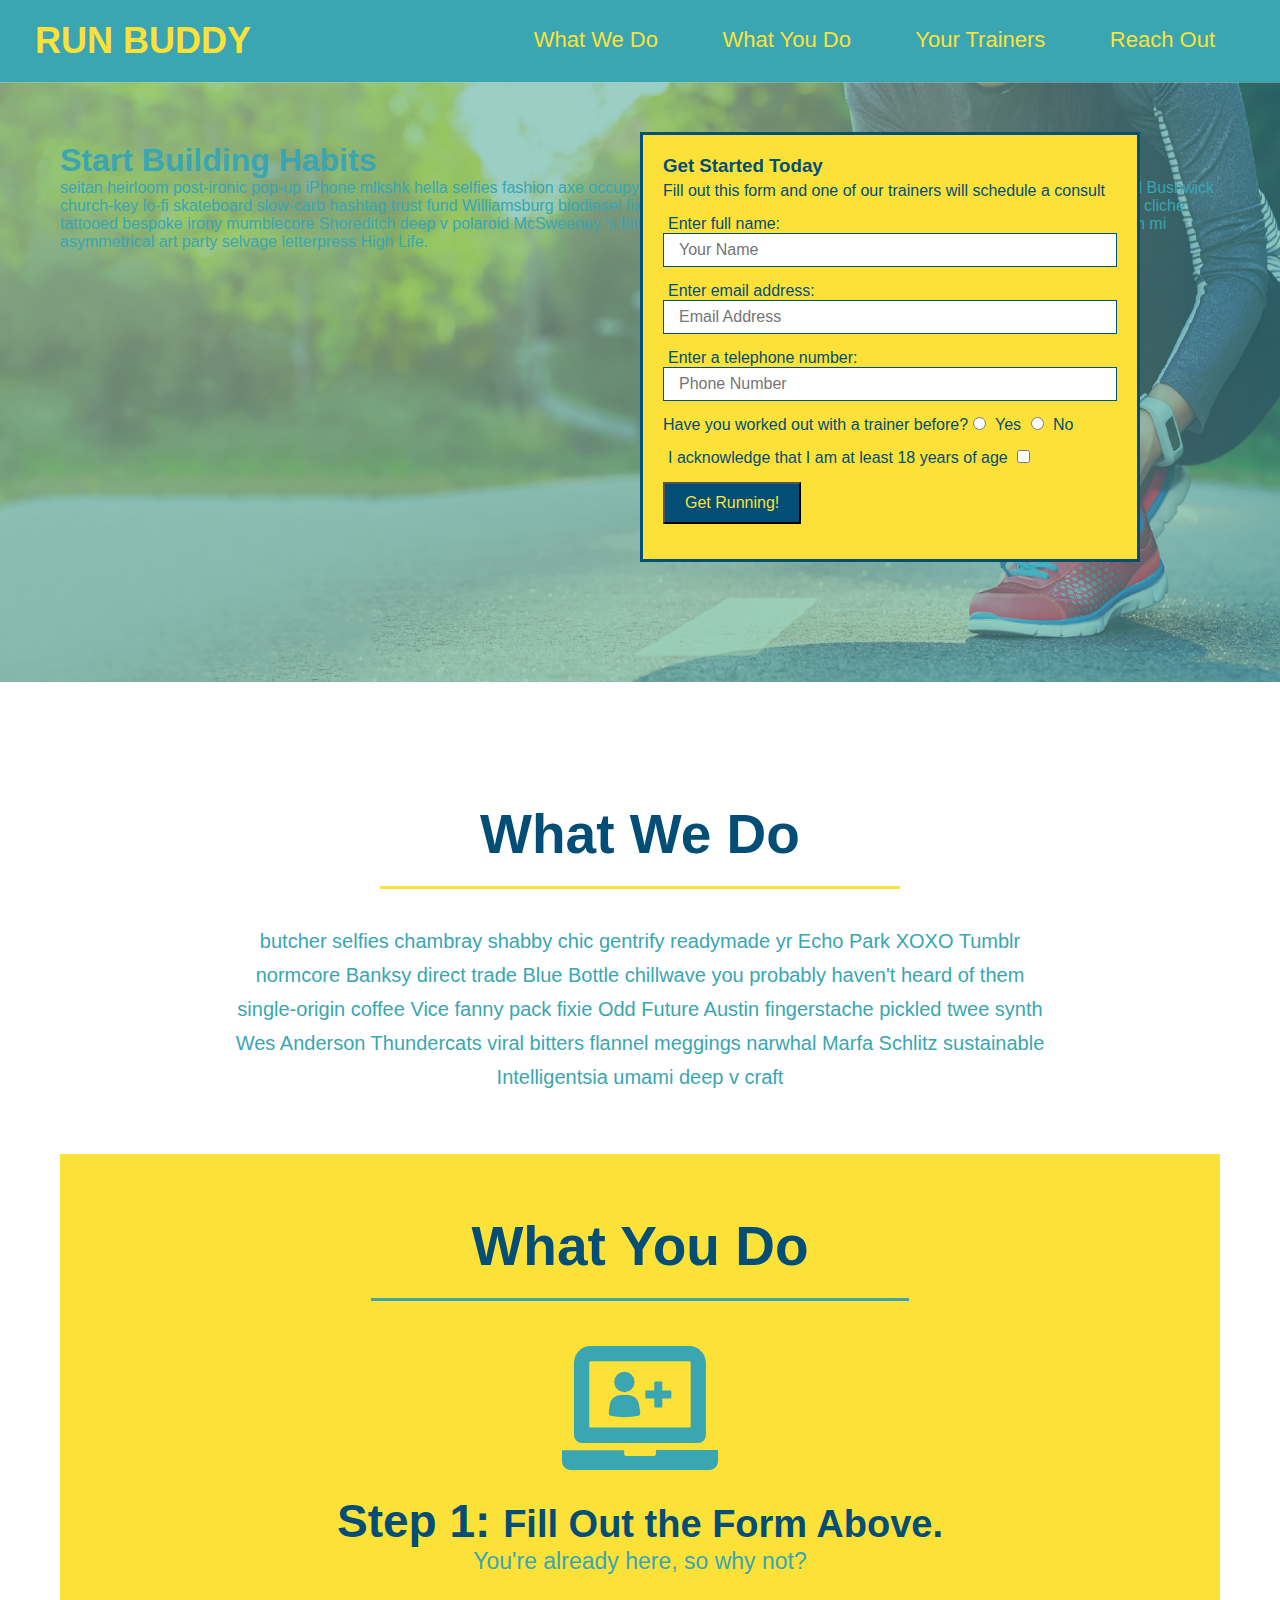
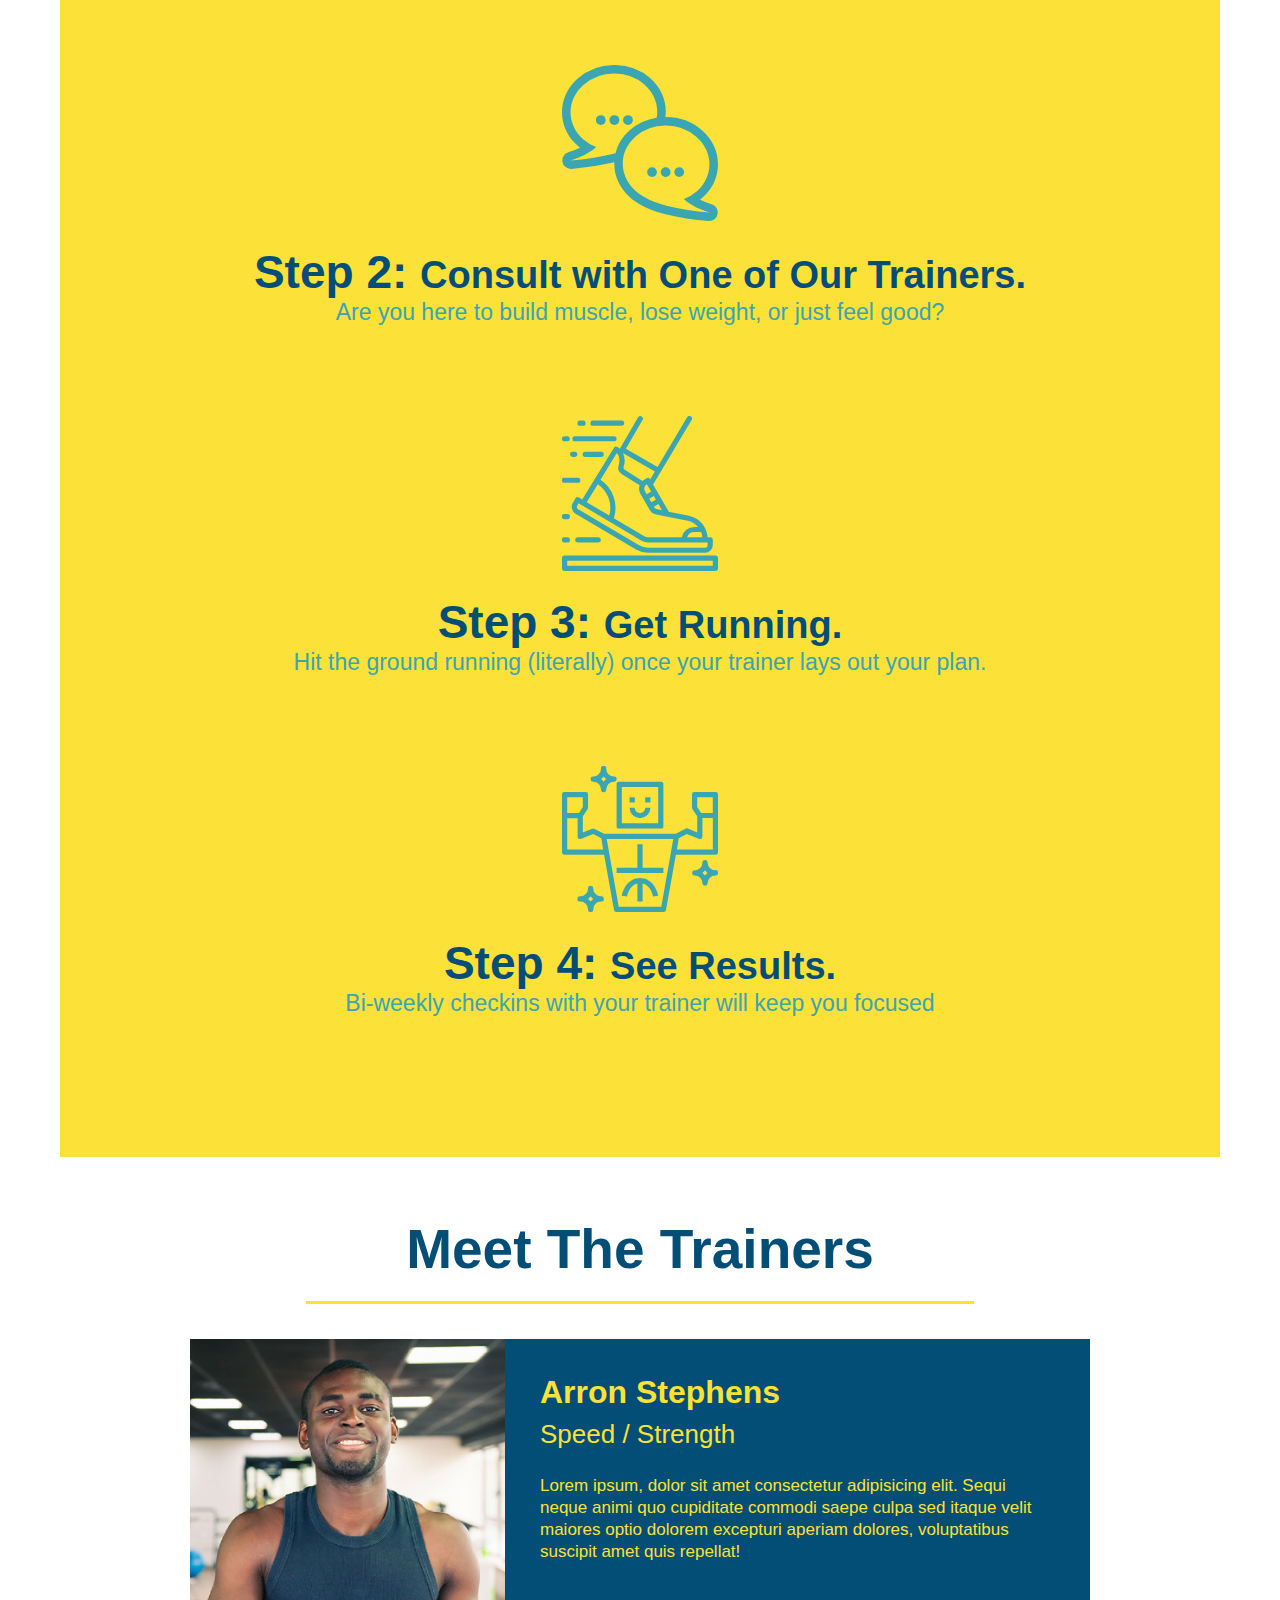
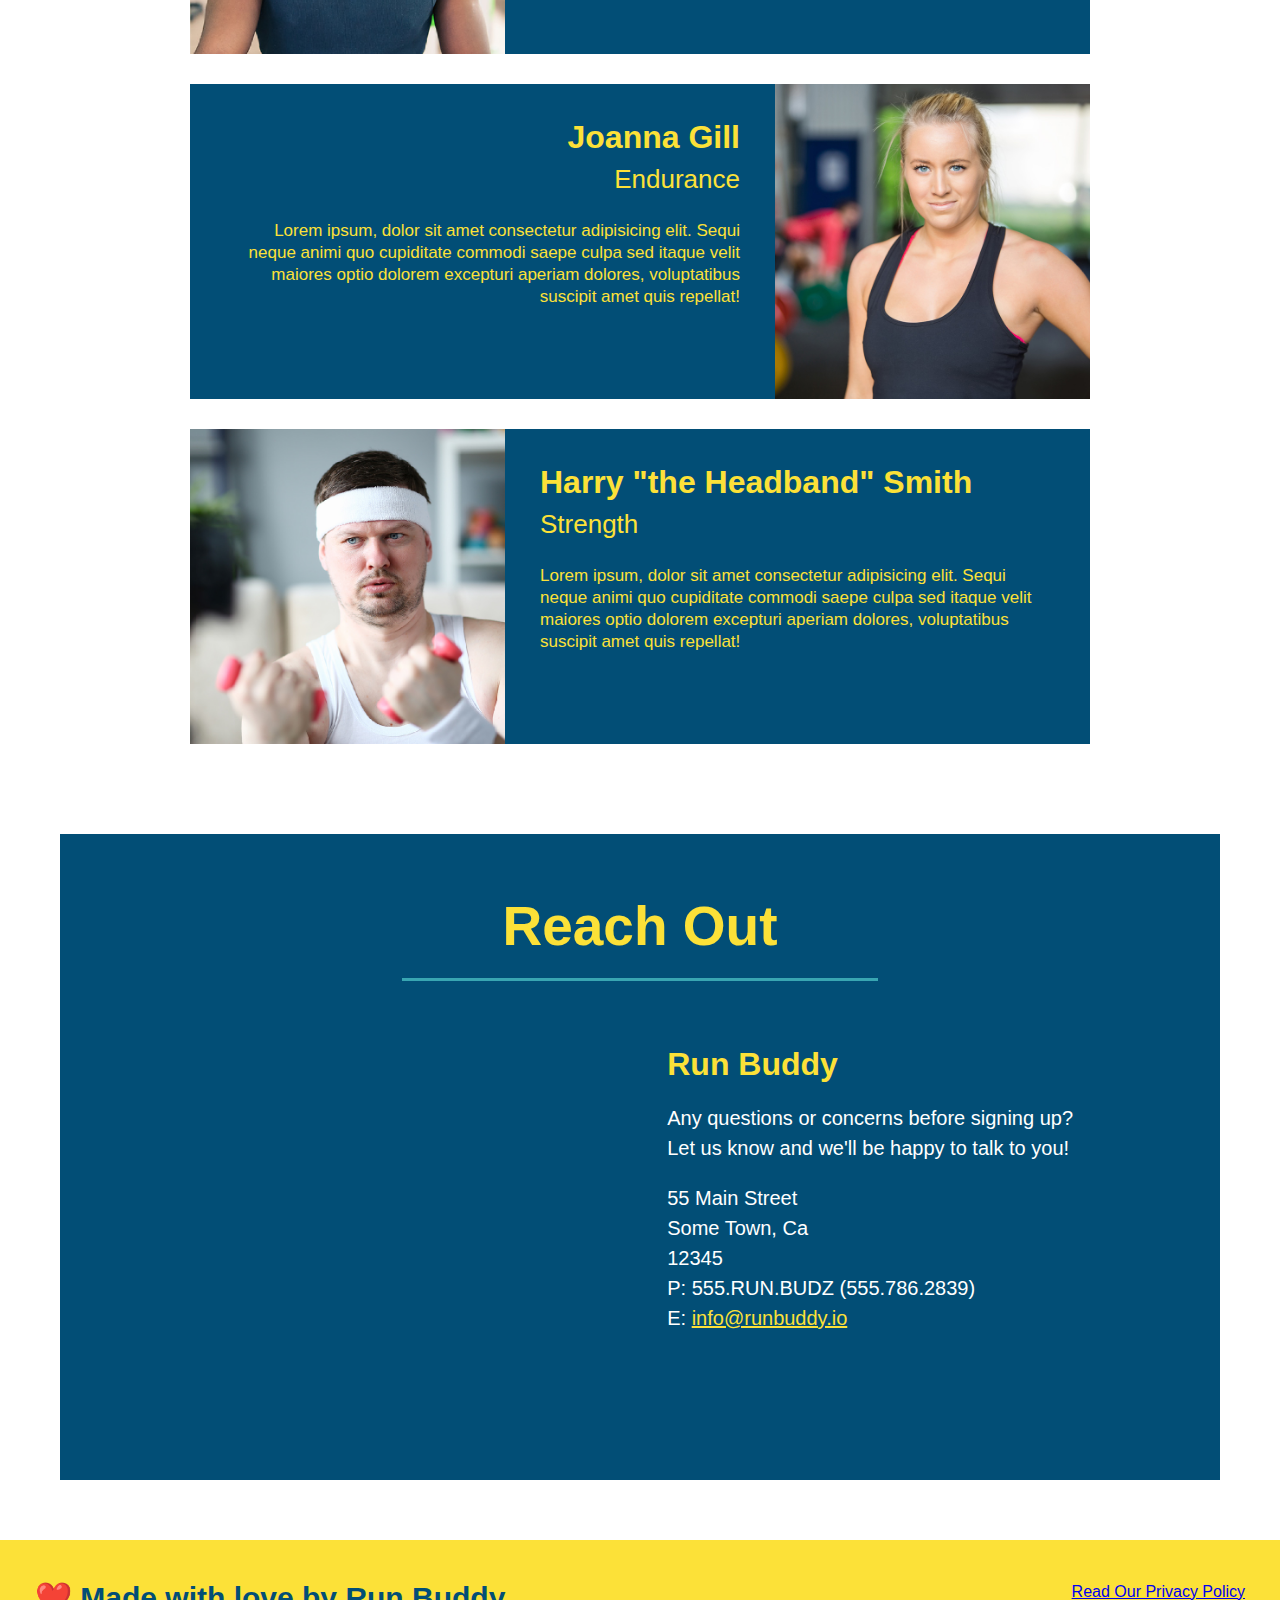
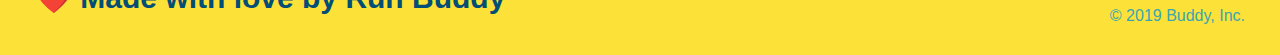
==== index.html @ b97b1747 "add content to hero, replace image" ====
<!DOCTYPE html>
<html>
    <head>
        <meta charset="UTF-8" />    
        <title> Run Buddy</title>
        <link rel="stylesheet" href="./assets/css/style.css" />
        

    </head>

    <body>
        <!-- navigation-->
        <header>   
            <h1>
                <a href="/">RUN BUDDY</a>
            </h1> 
            <nav>
                <!-- Unordered list element-->
                <ul>
                    <!-- List item element-->
                    <li>
                        <!-- Anchor element-->
                        <a href="#what-we-do">What We Do</a> 
                    </li>
                    <li>
                        <a href="#what-you-do">What You Do</a>
                    </li>
                    <li>
                        <a href="#your-trainers">Your Trainers</a>
                    </li>
                    <li>
                        <a href="#reach-out">Reach Out</a>
                    </li>
                </ul>

            </nav> 
        </header>

       <section class="hero">
        <div class="hero-cta">
            <h1>Start Building Habits</h1>
            <p>  seitan heirloom post-ironic pop-up iPhone mlkshk hella selfies fashion axe 
                occupy readymade put a bird on it messenger bag Wes Anderson Schlitz plaid 
                Bushwick church-key lo-fi skateboard slow-carb hashtag trust fund Williamsburg 
                biodiesel fixie farm-to-table 8-bit banjo XOXO Banksy chillwave bicycle rights 
                retro cliche tattooed bespoke irony mumblecore Shoreditch deep v polaroid McSweeney
                's bitters cray gentrify tofu Marfa you probably haven't heard of them yr banh mi 
                asymmetrical art party selvage letterpress High Life.
            </p>
           </div>
           <div class="hero-form">
               <h3>Get Started Today</h3>
               <p>Fill out this form and one of our trainers will schedule a consult</p>
               <form>
                   <label for= "name"> Enter full name:</label> <br>
                   <input class= "form-input" type="text" placeholder="Your Name" name = "name" id="name" />
                   <label for= "email"> Enter email address:</label><br>
                   <input class= "form-input" type="email" placeholder="Email Address" name = "email" id="email" />
                   <label for= "Phone"> Enter a telephone number:</label><br>
                   <input class= "form-input" type="tel" placeholder="Phone Number" name = "Phone" id="Phone" />
                   <p>
                       Have you worked out with a trainer before?
                       <input type="radio" name="trainer-confirm" id="trainer-yes" />
                       <label for="trainer-yes">Yes</label>
                       <input type="radio" name="trainer-confirm" id="trainer-no" />
                       <label for="trainer-no">No</label>
                   </p>
                   <p>
                    <label for="old-enough-yes">I acknowledge that I am at least 18 years of age</label>
                    <input type="checkbox" name="Confrim-age" id="old-enough-yes" />
                </p>
                <p>
                    <button type="submit"> Get Running!</button>

                </p>
               </form>
           </div>
       </section>
        
        <section>
            <!-- what we do Section -->
            <section id="what-we-do" class= "intro">
             <h2 class="section-title primary-border">What We Do</h2> 
             <p>
                butcher selfies chambray shabby chic gentrify readymade yr Echo Park XOXO Tumblr normcore Banksy direct trade Blue Bottle chillwave you probably haven't heard of them single-origin coffee Vice fanny pack fixie Odd Future Austin fingerstache pickled twee synth Wes Anderson Thundercats viral bitters flannel meggings narwhal Marfa Schlitz sustainable Intelligentsia umami deep v craft
              </p>
            </section>

             <!-- what you do Section -->
            <section id="what-you-do" class="steps">
                <h2 class="section-title secondary-border">What You Do</h2>
             <div>
                  <!-- insert this img element -->
                <img src="./assets/images/step-1.svg" alt="" />
                <h3>Step 1: <span>Fill Out the Form Above.</span></h3>
                <p>You're already here, so why not?</p>
              </div>
            
              <div>
                <img src="./assets/images/step-2.svg" alt="" />
                <h3>Step 2: <span>Consult with One of Our Trainers.</span></h3>
                <p>Are you here to build muscle, lose weight, or just feel good?</p>
              </div>
            
              <div>
                <img src="./assets/images/step-3.svg" alt="" />
                <h3>Step 3: <span>Get Running.</span></h3>
                <p>Hit the ground running (literally) once your trainer lays out your plan.</p>
              </div>
            
              <div>
                <img src="./assets/images/step-4.svg" alt="" />
                <h3>Step 4: <span>See Results.</span></h3>
                <p>Bi-weekly checkins with your trainer will keep you focused</p>
              </div>
            </section>
        

             <!-- Meet the trainers Section -->
            <section id="your-trainers" class="trainers">
                <h2 class="section-title primary-border">
                 Meet The Trainers
                </h2> 
                <article class="trainer">
                    <img src="assets/images/trainer-1.jpg" alt="Arron Stephens in his workout clothes, ready to pump iron"/>
                    <div class="trainer-bio text-left">
                        <h3>Arron Stephens</h3>
                        <h4>Speed / Strength</h4>
                        <p>
                        Lorem ipsum, dolor sit amet consectetur adipisicing elit. Sequi neque animi quo cupiditate commodi saepe culpa sed
                        itaque velit maiores optio dolorem excepturi aperiam dolores, voluptatibus suscipit amet quis repellat!
                        </p>
                    </div>
                </article>

                <article class="trainer">
                    
                    <div class="trainer-bio text-right">
                        <h3>Joanna Gill</h3>
                        <h4>Endurance</h4>
                        <p>
                        Lorem ipsum, dolor sit amet consectetur adipisicing elit. Sequi neque animi quo cupiditate commodi saepe culpa sed
                        itaque velit maiores optio dolorem excepturi aperiam dolores, voluptatibus suscipit amet quis repellat!
                        </p>
                    </div>
                        <img src="assets/images/trainer-2.jpg" alt="Joanna Gill cooling off after a workout"/>
                    
                </article>

                <article class="trainer">
                    <img src="assets/images/trainer-3.jpg" alt="Harry Smith wearing a headband and lifting comically small pink weights"/>
                    <div class="trainer-bio text-left">
                        <h3>Harry "the Headband" Smith</h3>
                        <h4>Strength</h4>
                        <p>
                        Lorem ipsum, dolor sit amet consectetur adipisicing elit. Sequi neque animi quo cupiditate commodi saepe culpa sed
                        itaque velit maiores optio dolorem excepturi aperiam dolores, voluptatibus suscipit amet quis repellat!
                        </p>
                    </div>
                </article>
            </section>

             <!-- Reach out -->
            <section id="reach-out" class ="contact">
             <h2 class="section-title secondary-border" > Reach Out </h2>
                <div class="contact-info">
                    <iframe src="https://www.google.com/maps/embed?pb=!1m18!1m12!1m3!1d2417512.654507054!2d8.149834407348099!3d49.77298774199787!2m3!1f0!2f0!3f0!3m2!1i1024!2i768!4f13.1!3m3!1m2!1s0x47a294db491bee8b%3A0xfbe2c245382e9c7a!2sMain!5e0!3m2!1sen!2sus!4v1632008199846!5m2!1sen!2sus" 
                        width="400" 
                        height="400" 
                        style="border:0;" 
                        allowfullscreen="" 
                        loading="lazy">
                    </iframe>

                     <div>
                        <h3>Run Buddy</h3>
                
                        <p>
                         Any questions or concerns before signing up?
                         <br/>
                         Let us know and we'll be happy to talk to you!
                        </p>
                    
                        <address>
                         <p> 55 Main Street <br/>
                        Some Town, Ca <br/>
                        12345<br />
                      
                        P: 555.RUN.BUDZ (555.786.2839)<br/>
                        E: <a href="mailto:info@runbuddy.io">info@runbuddy.io</a>

                         </p>
                         </address>
                    </div>

                </div>

            </section>

        </section>

        <footer>
            <h2> ❤️ Made with love by Run Buddy</h2>
            <div> 
                <a href="./privacy-policy.html">Read Our Privacy Policy</a><br />
                &copy; 2019 Buddy, Inc.
            </div>
        </footer>
    </body>

</html>
---- assets/css/style.css ----
* {
  margin: 0;
  padding: 0;
  box-sizing: border-box;
}

header {
  padding: 20px 35px;
  background-color: #39a6b2;
}

body {
  color: #39a6b2;
  font-family: Helvetica, Arial, sans-serif;
  }
  /* comment*/

  header h1 {
    font-weight: bold;
    font-size: 36px;
    color: #fce138;
    margin: 0;
    display: inline;

  }

  header a {
    color: #fce138;
    text-decoration: none; 


  }

  header nav{
    float: right;
    margin: 7px 0;
    
  }

  header nav ul li {
    display: inline;
  }

  header nav ul li a {
    margin: 0 30px;
    font-weight: lighter;
    font-size:22px;
  }

  footer {
    padding: 40px 35px;
    width: 100%;
    background-color: #fce138;
  }

  footer div {
    float: right;
    line-height: 1.5;
    text-align: right;
    

  }

  footer h2 {
    display: inline;
    color: #024e76;
    font-size: 30px;
    margin: 0;
  }

  section{
    padding: 60px;
    
  }

 /* Hero Starts*/
  .hero {
    background: url(hero-bg.jpg);
    height: 600px;
    background-size: cover;
    background-position: center;
    position: relative;

  }

  .hero-form{
    
    background-color: #fce138;
    color: #024e76;
    padding: 20px;
    width: 500px;
    border-style:solid;
    border-color: #024e76;
    border-width: 3px;
    position: absolute;
    bottom: 120px;
    right: 140px;
   
  }

  .hero-form button{
    background-color: #024e76;
    color: #fce138;
    padding: 10px 20px;
    font-size: 16px;

  }


  .hero-form p {
    margin: 5px 0 15px 0;
  }

  .form-input {
    border: 1px solid #024e76;
    display: block;
    padding: 7px 15px;
    font-size: 16px;
    color: #024e76;
    width: 100%;
    margin-bottom: 15px;
  }

  .hero-form label {
    margin: 0 5px;
  }

  /* Hero Style Ends*/

  .intro {
    text-align: center;
  }

  .intro p{
    line-height: 1.7;
    color:#39a6b2;
    width: 80%;
    font-size: 20px;
    margin: 0 auto;

  }

  .steps {
    text-align: center;
    background: #fce138;
  }

  .section-title {
    font-size: 55px;
    color: #024e76;
    margin-bottom: 35px;
    padding: 0 100px 20px 100px;
    display: inline-block;
    border-bottom: 3px solid;
  }
  
  .primary-border {
    border-color: #fce138;
  }
  
  .secondary-border {
    border-color: #39a6b2;
  }

  .steps div {
    margin-bottom: 80px;
  }

  .steps img {
    width: 15%;
    margin: 10px 0;
  }

  .steps h3 {
    color: #024e76;
    font-size: 46px;
    margin-top: 10px;
  }
  
  .steps p {
    color: #39a6b2;
    font-size: 23px;
  }

  .steps span {
    font-size: 38px;
  }

  .trainers {
    text-align: center;
  }

  .trainer{
    width: 900px;
    margin: 0 auto 30px auto;
    background: #024e76;
    color: #fce138;
    overflow: auto;
  }

  .trainer img {
    width: 35%;
    float: left;
  }

  .trainer-bio {
    padding: 35px;
    float: left;
    width: 65%;
  }

  .text-left {
    text-align: left;
  }
  
  .text-right {
    text-align: right;
  }

  .trainer-bio h3 {
    font-size: 32px;
    margin-bottom: 8px;
  }
  
  .trainer-bio h4 {
    font-weight: lighter;
    font-size: 26px;
    margin-bottom: 25px;
  }
  
  .trainer-bio p {
    font-size: 17px;
    line-height: 1.3;
  }

  .contact {
    text-align: center;
    background: #024e76;

    
  }

  .contact h2 {
    color: #fce138;
  }

  .contact-info iframe {
    width: 400px;
    height: 400px;

  }

  .contact-info div {
    width: 410px;
    display: inline-block;
    vertical-align: top;
    text-align: left;
    margin: 30px 0 0 60px;
    color: white;
  }
  
  .contact-info h3 {
    color: #fce138;
    font-size: 32px;
  }
  
  .contact-info p, .contact-info address {
    margin: 20px 0;
    line-height: 1.5;
    font-size: 20px;
    font-style: normal;
  }
  
  .contact-info a {
    color: #fce138;
  }
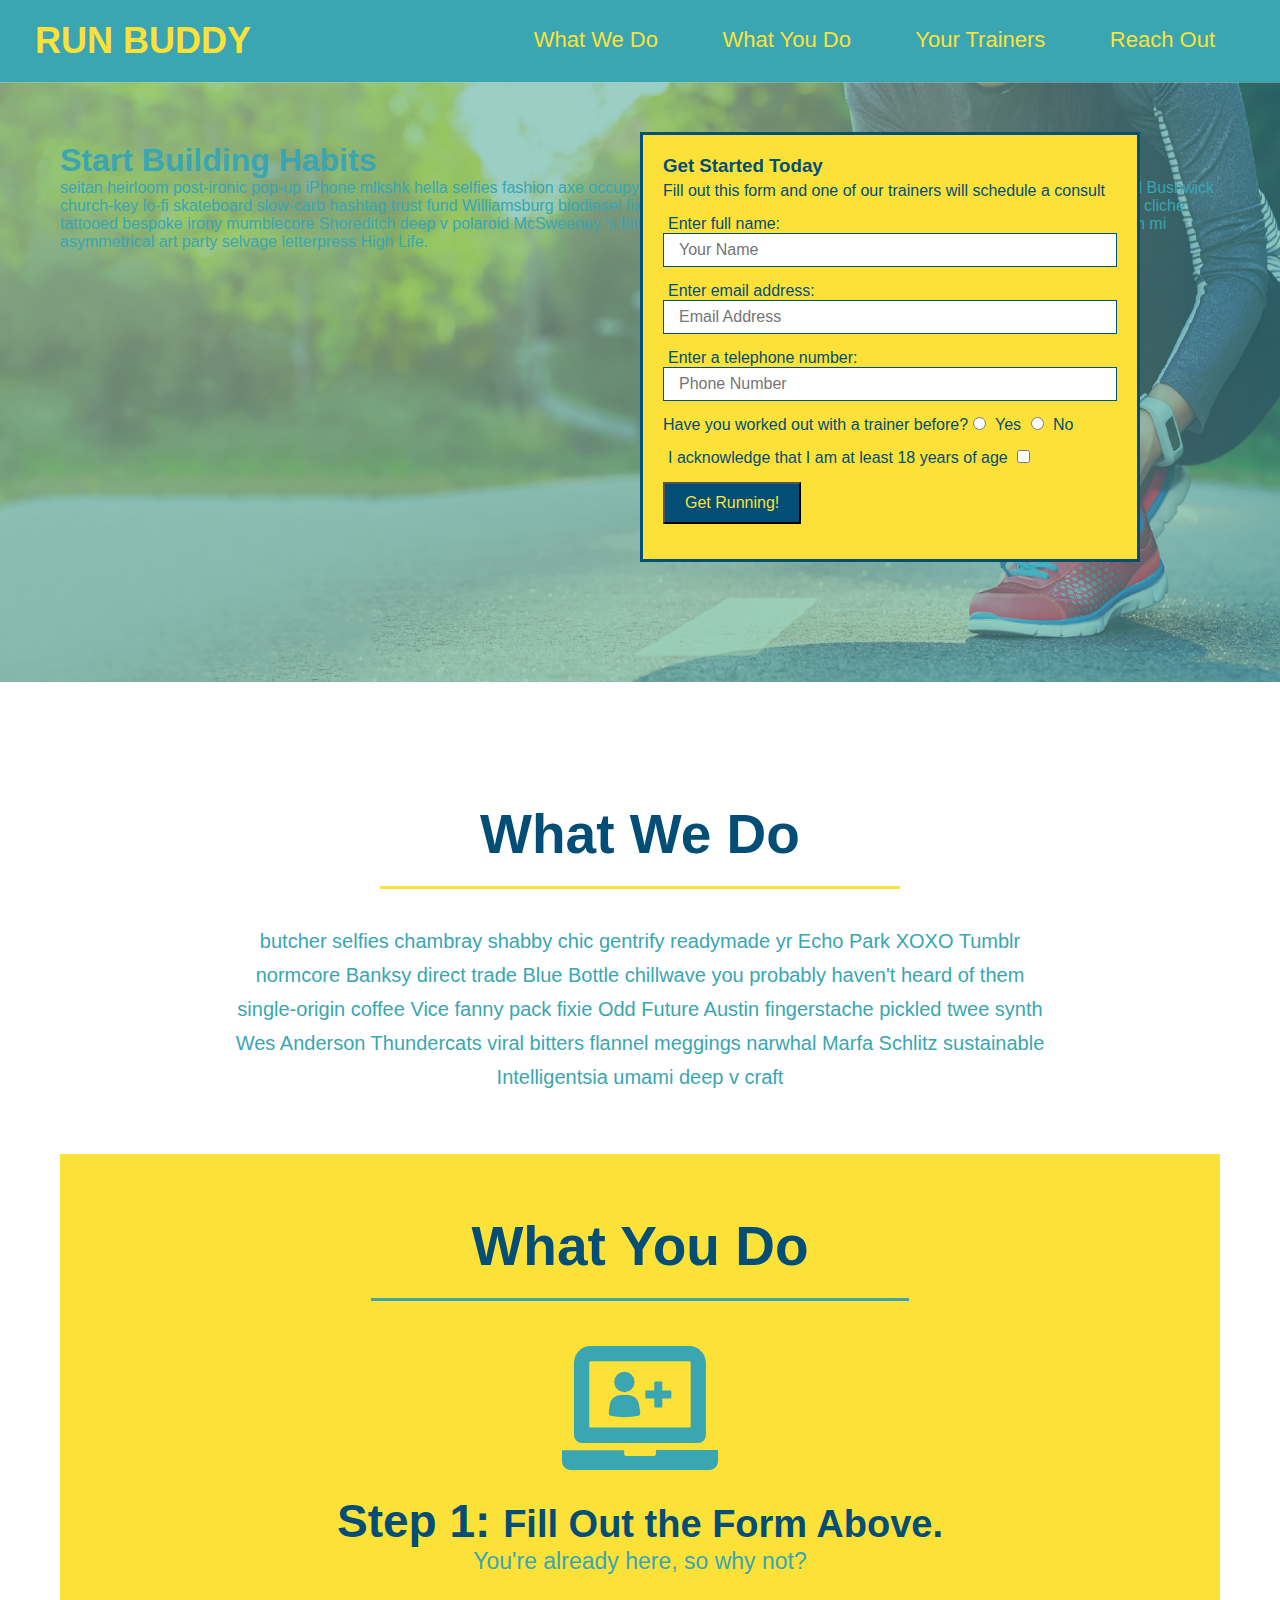
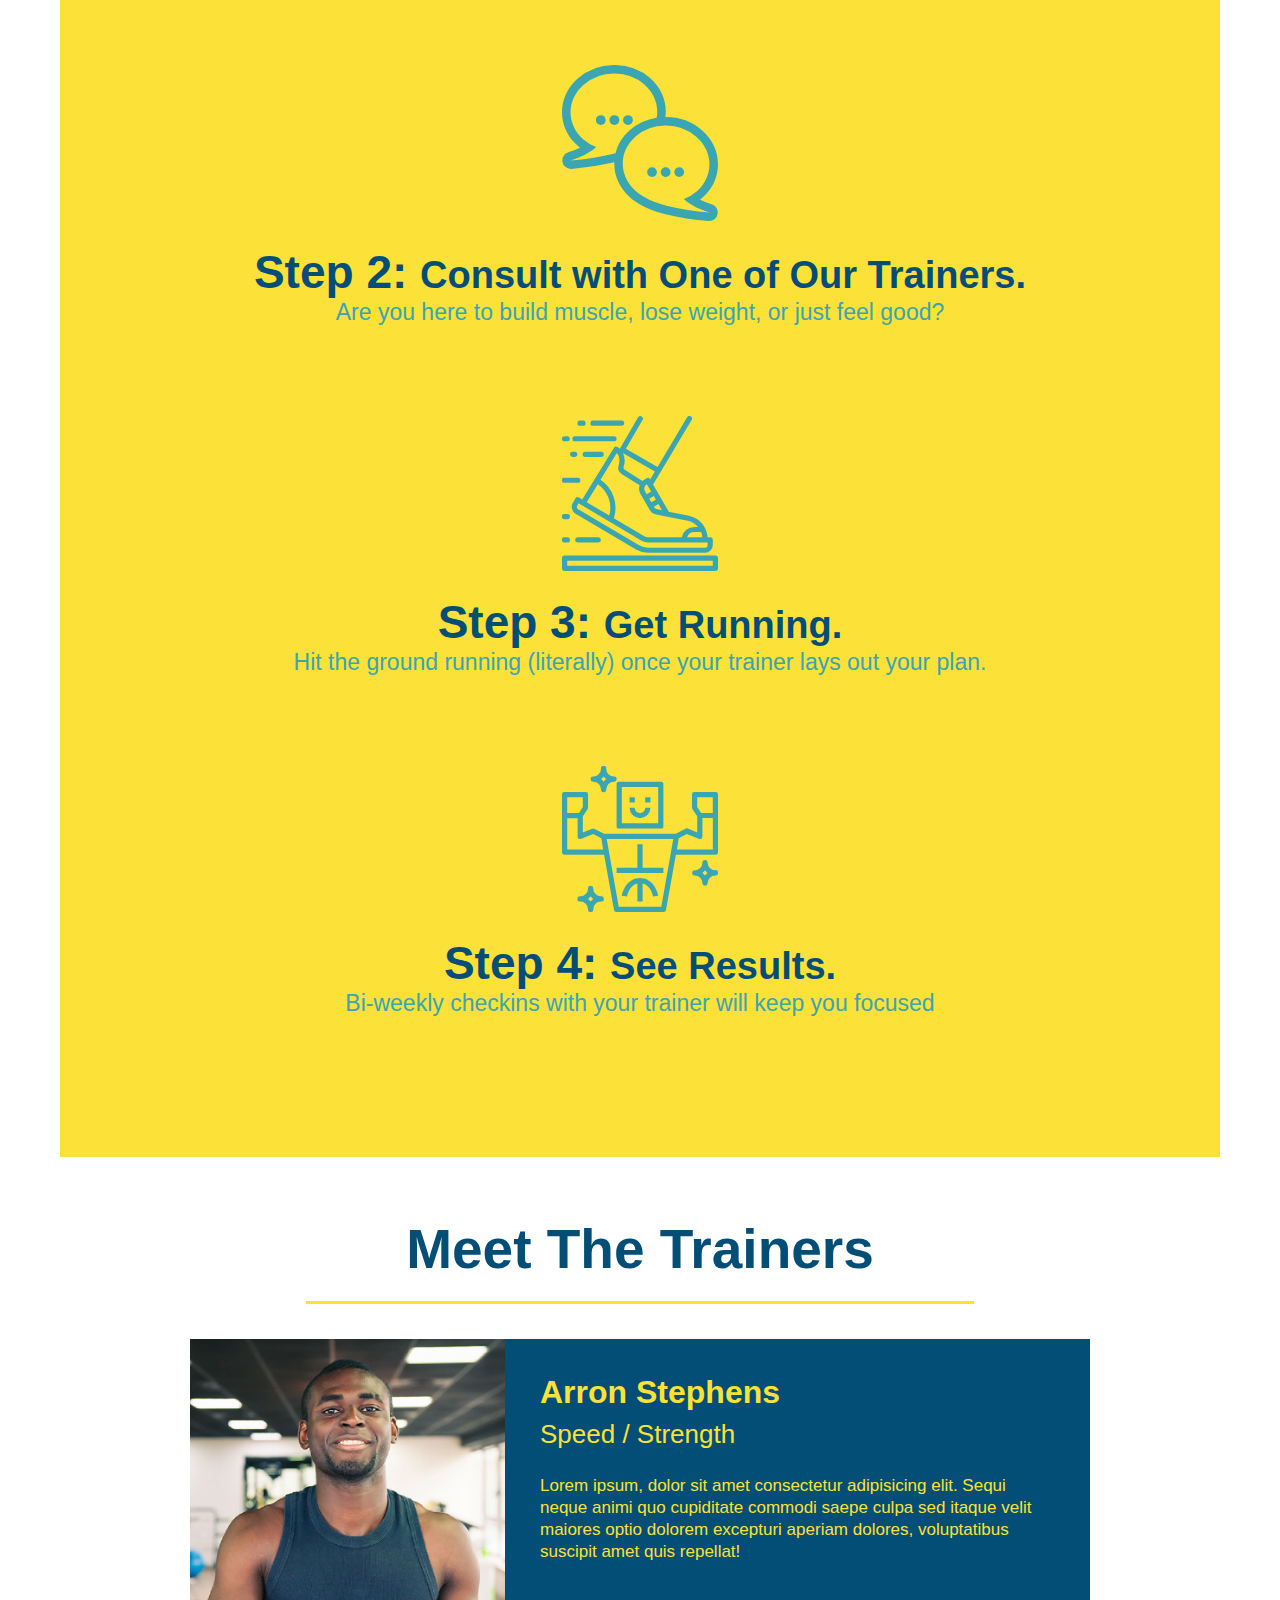
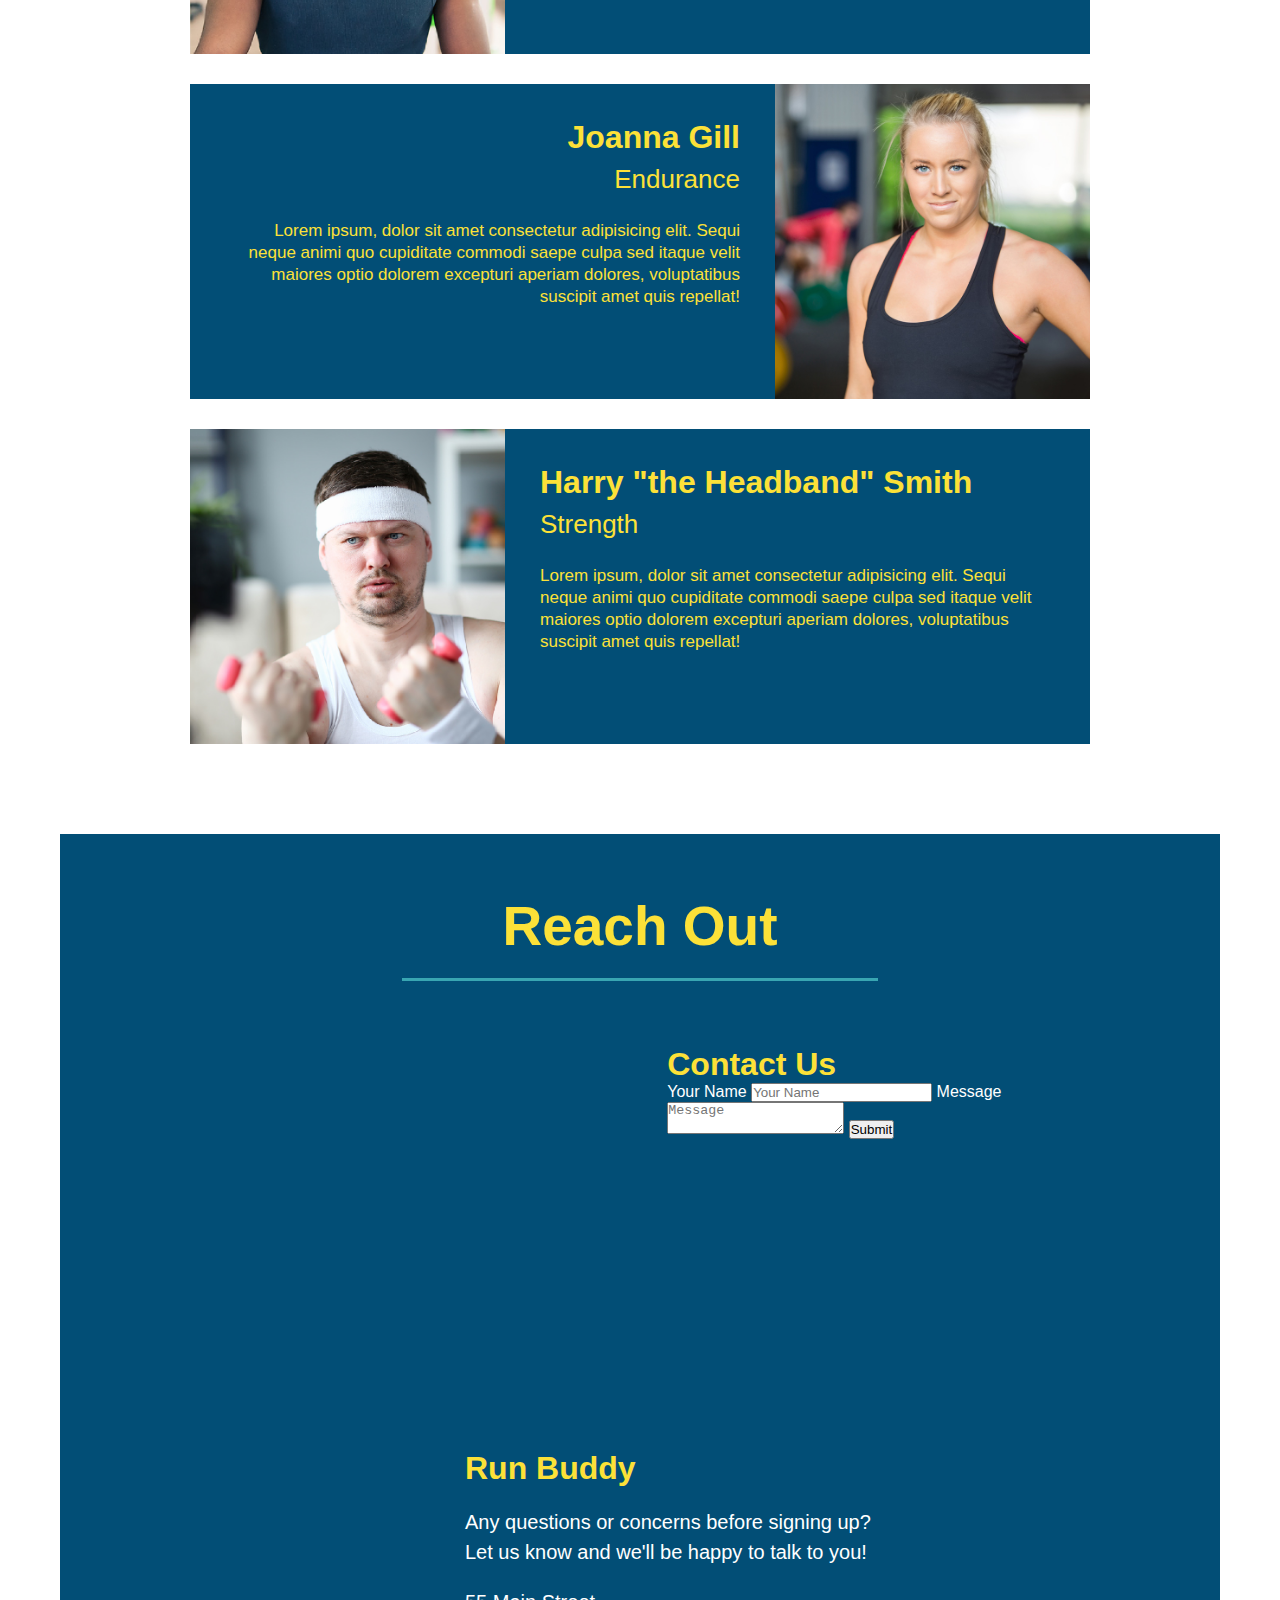
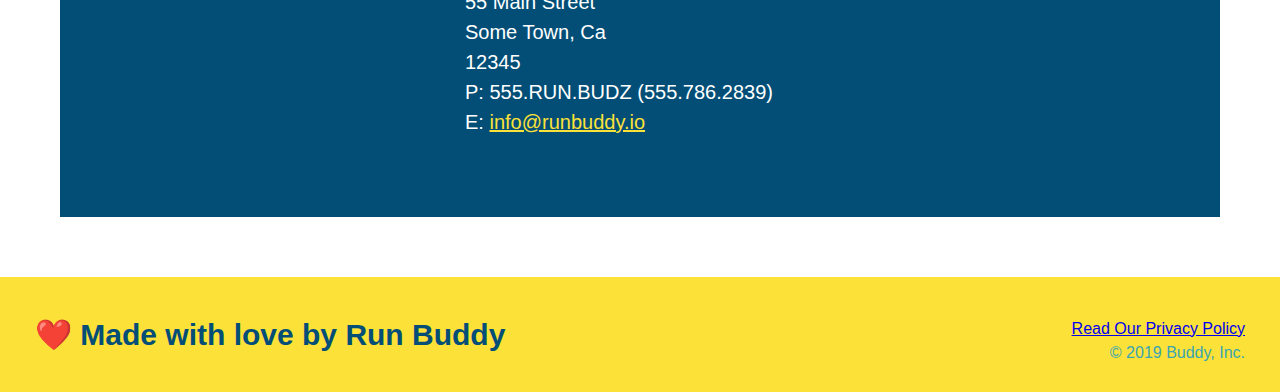
==== commit 59a5e892: "add contact form" ====
--- a/index.html
+++ b/index.html
@@ -172,6 +172,19 @@
                         loading="lazy">
                     </iframe>
 
+                    <div class="contact-form">
+                        <h3>Contact Us</h3>
+                        <form>
+                            <label for="contact-name">Your Name</label>
+                            <input type="text" id="contact-name" placeholder="Your Name" />
+
+                            <label for="contact-message">Message</label>
+                            <textarea id="contact-message" placeholder="Message"></textarea>
+
+                            <button type="submit">Submit</button>
+                        </form>
+                    </div>
+
                      <div>
                         <h3>Run Buddy</h3>
                 
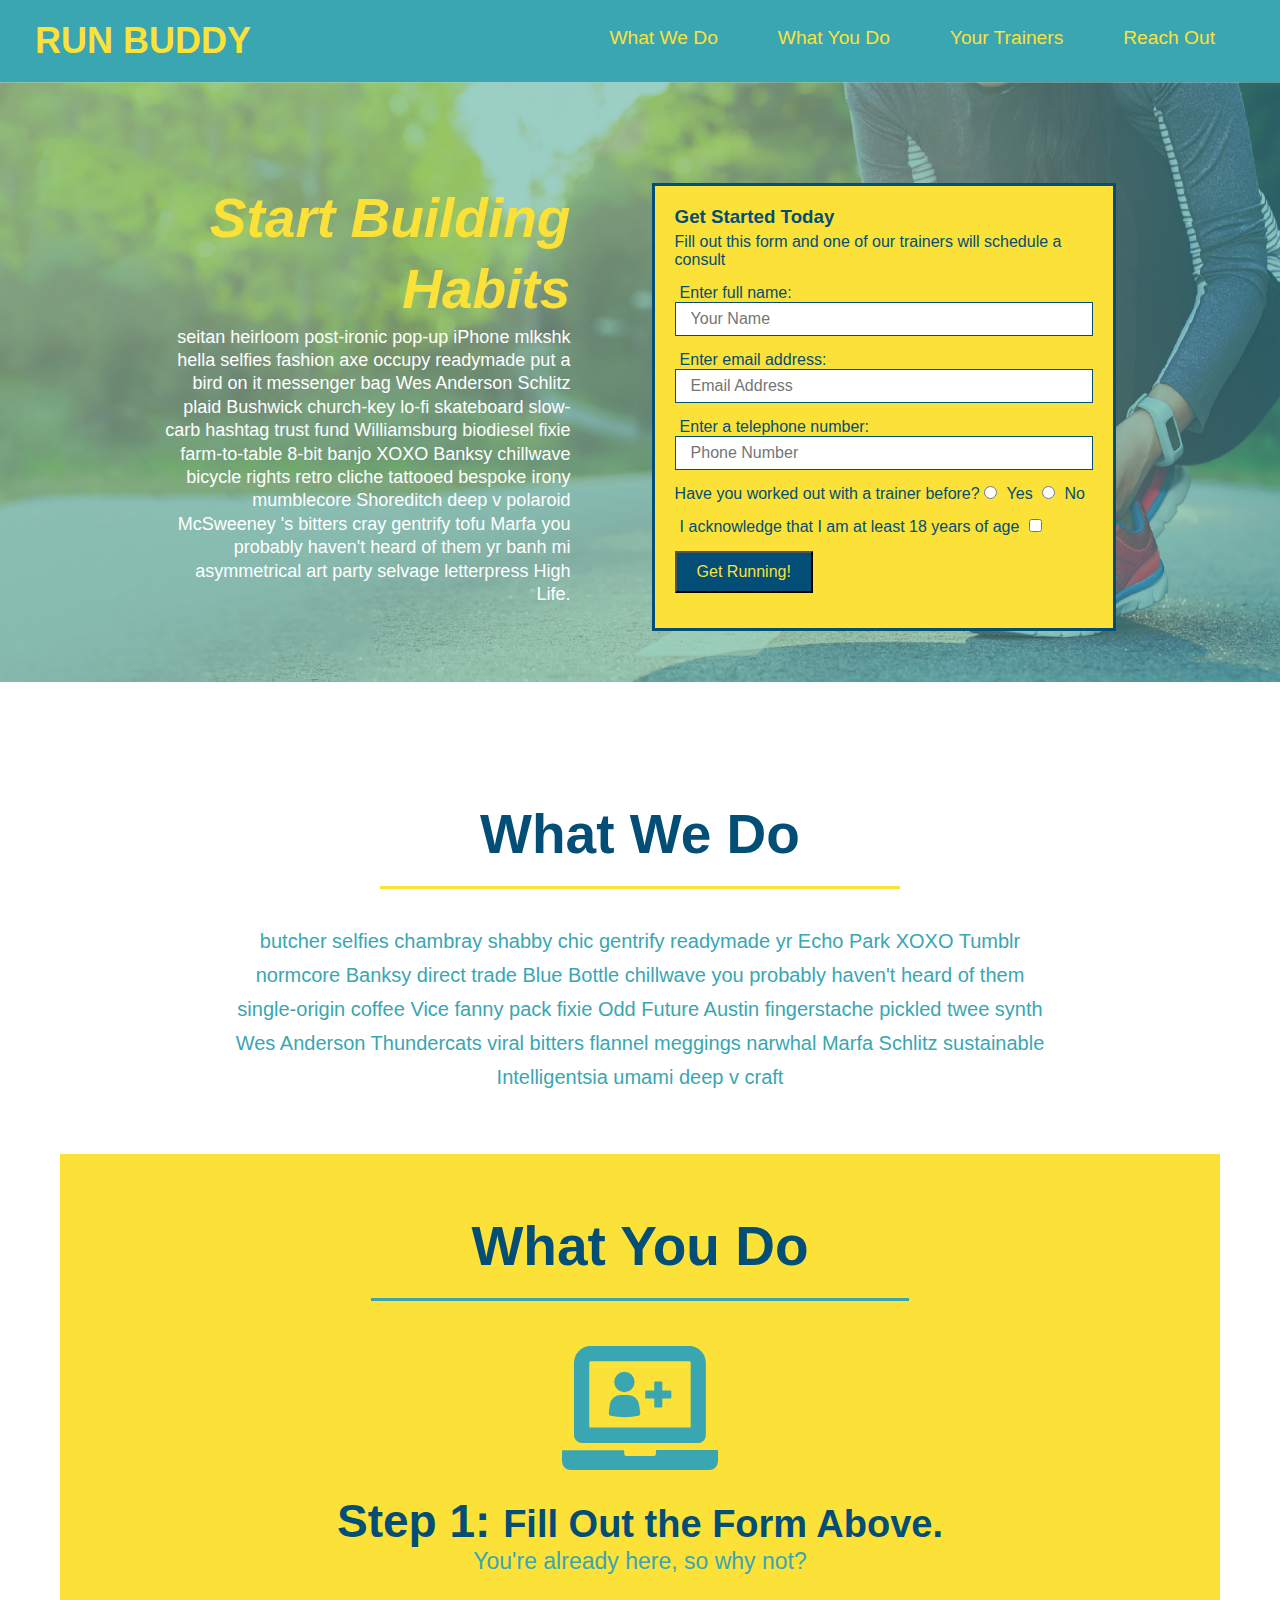
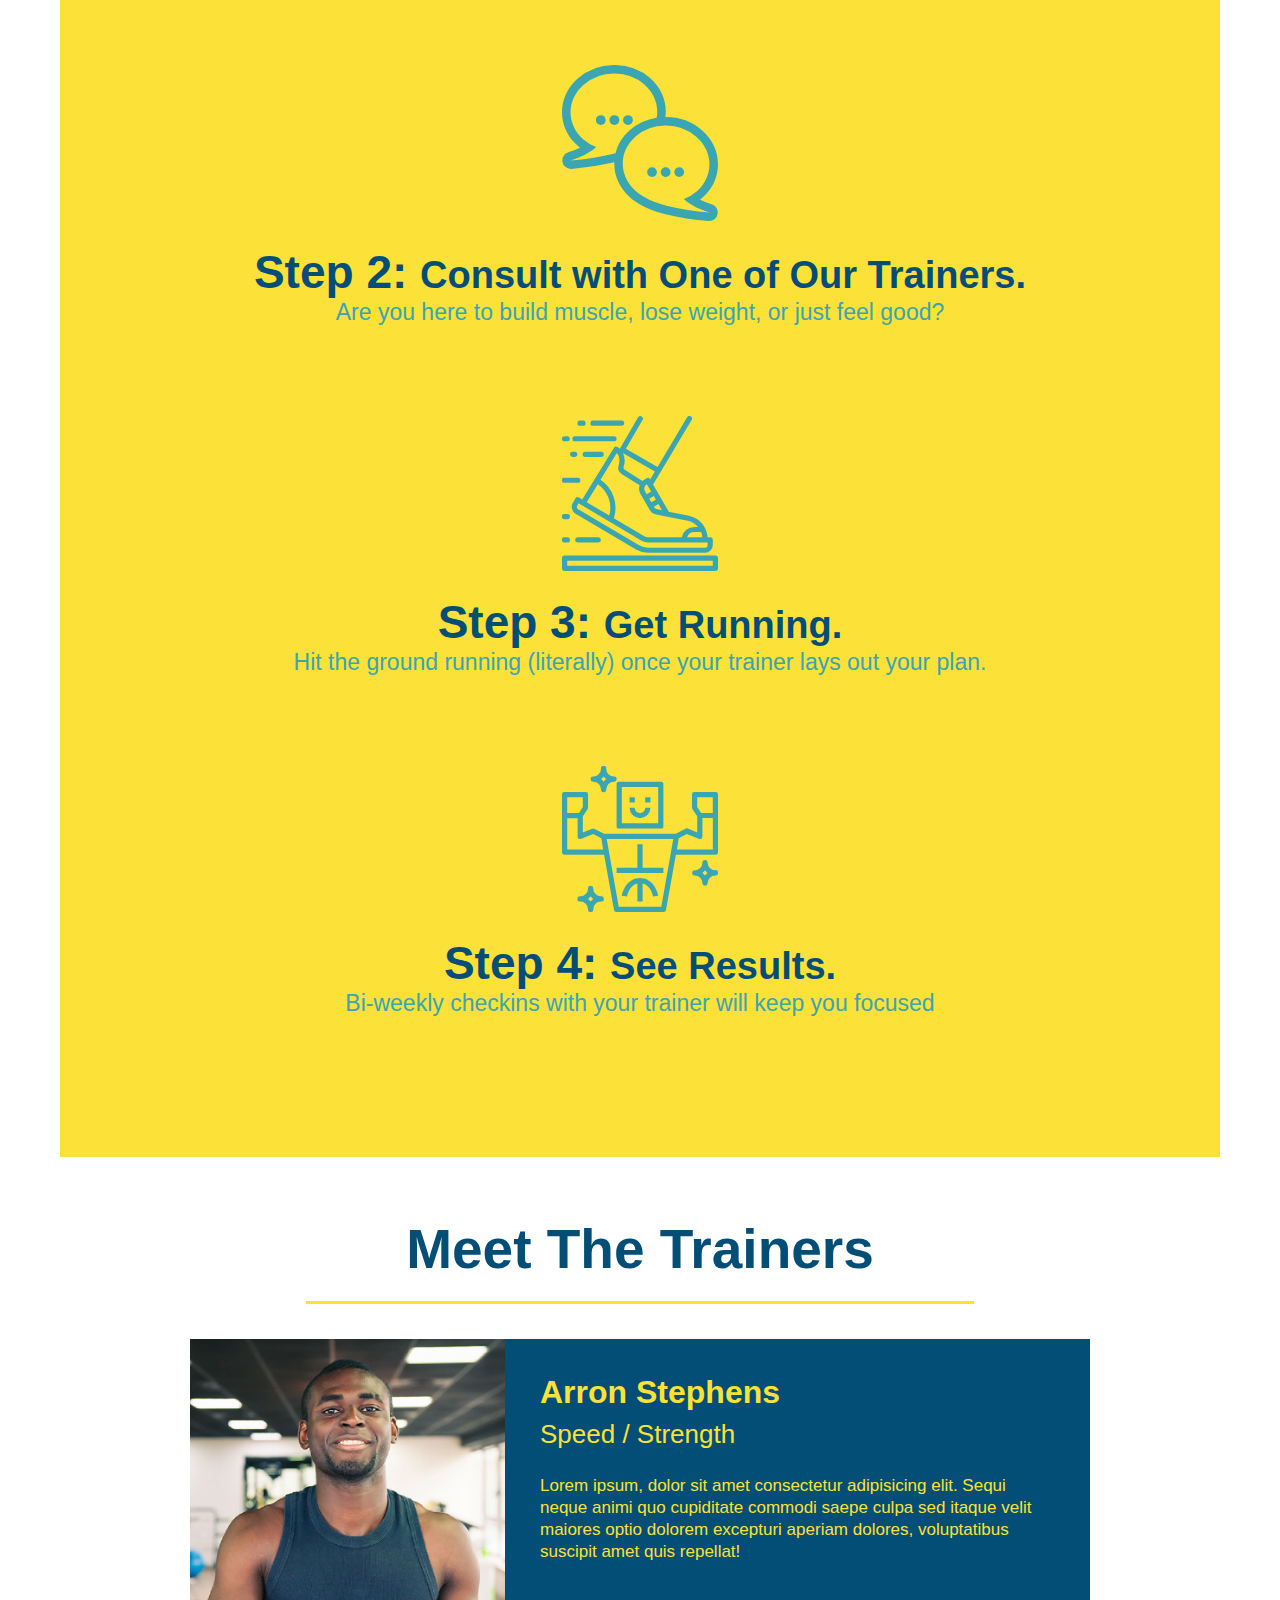
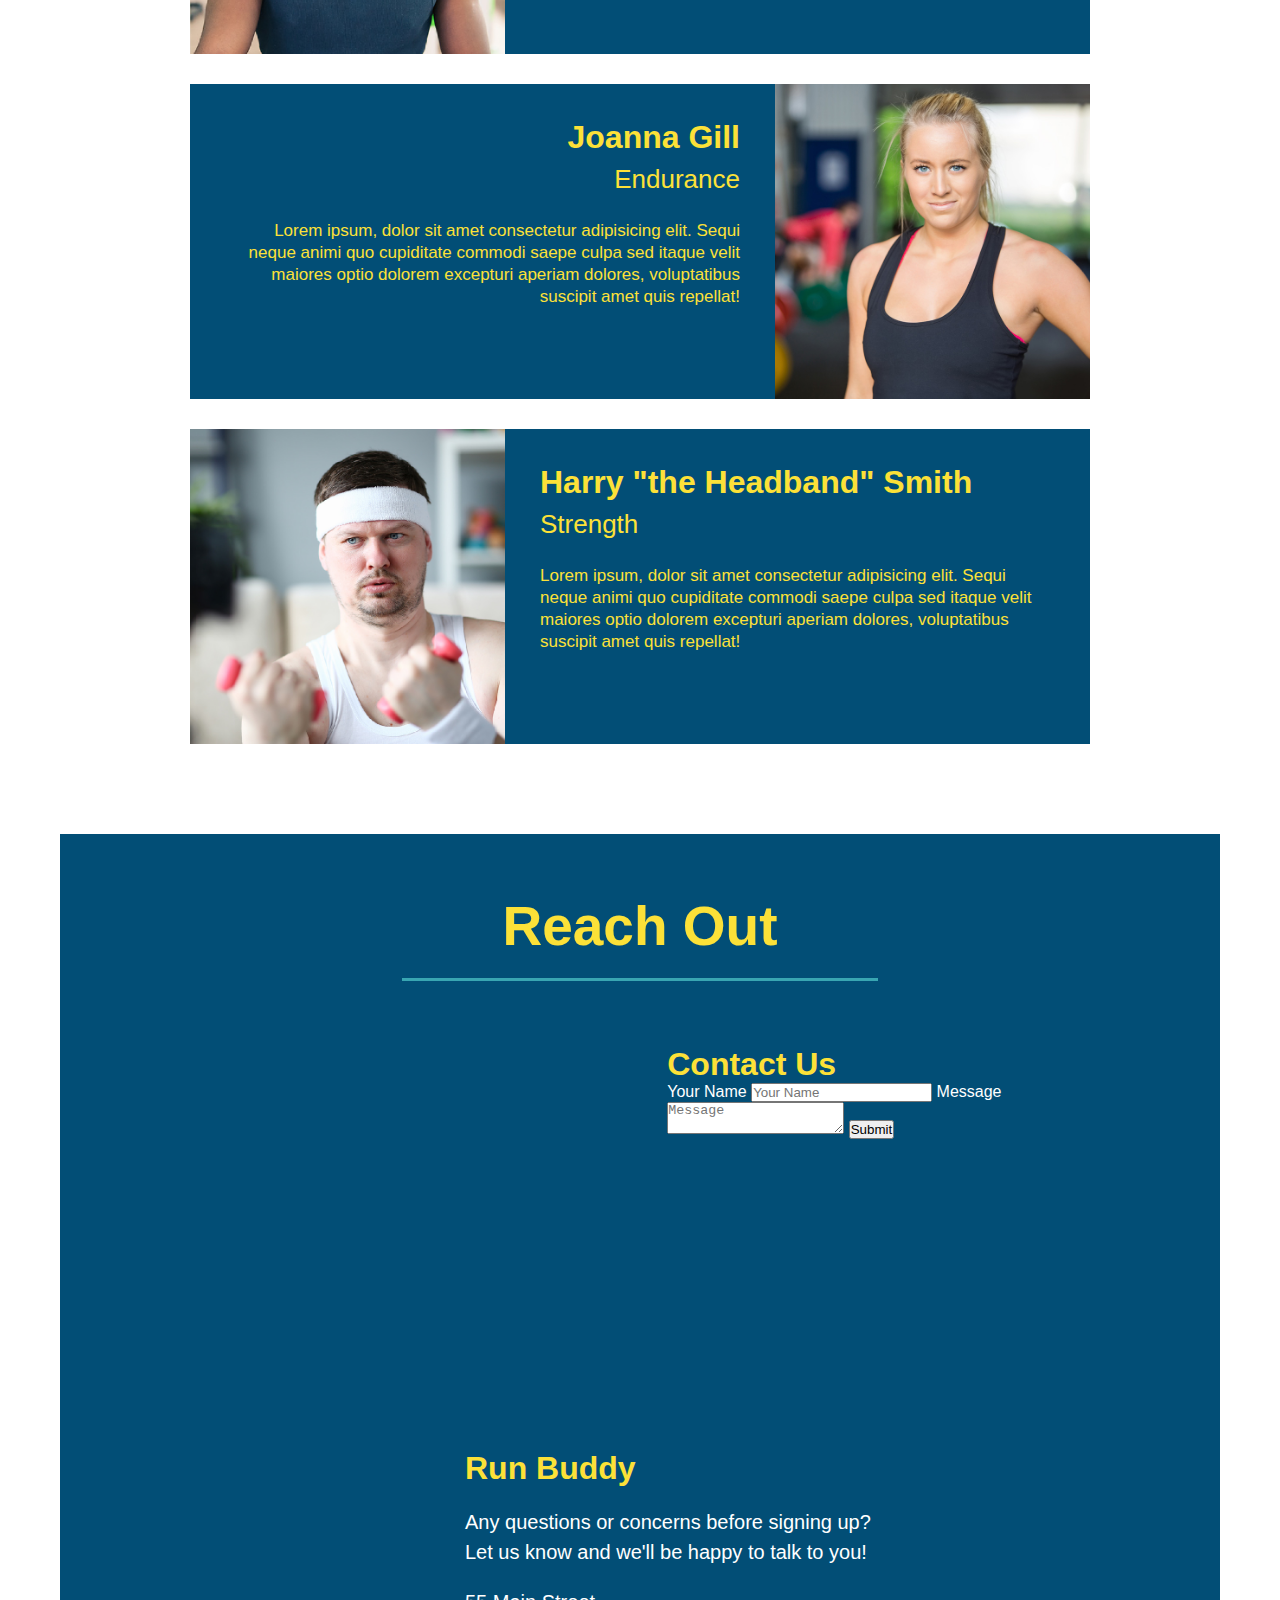
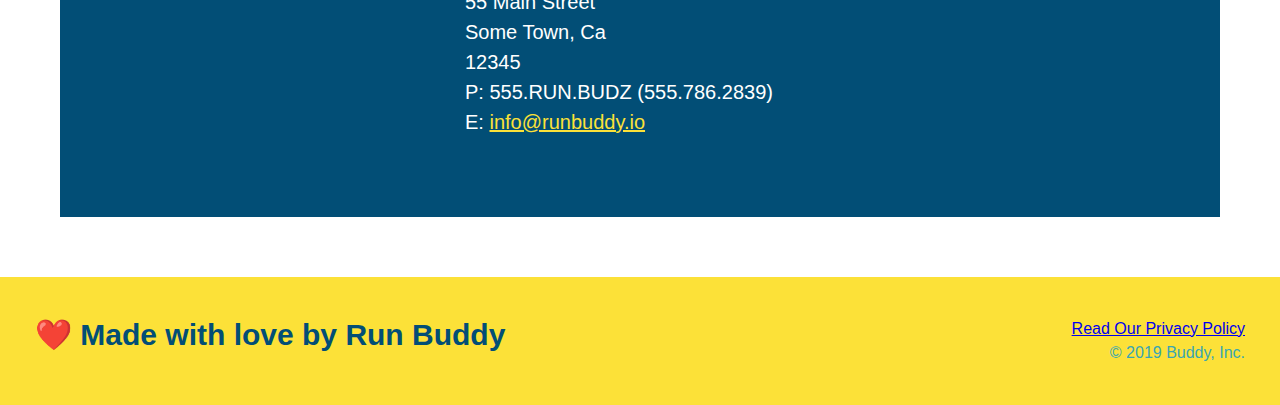
==== commit bfec7b43: "add flexbox to the hero" ====
--- a/index.html
+++ b/index.html
@@ -38,7 +38,7 @@
 
        <section class="hero">
         <div class="hero-cta">
-            <h1>Start Building Habits</h1>
+            <h2>Start Building Habits</h2>
             <p>  seitan heirloom post-ironic pop-up iPhone mlkshk hella selfies fashion axe 
                 occupy readymade put a bird on it messenger bag Wes Anderson Schlitz plaid 
                 Bushwick church-key lo-fi skateboard slow-carb hashtag trust fund Williamsburg 
@@ -47,8 +47,9 @@
                 's bitters cray gentrify tofu Marfa you probably haven't heard of them yr banh mi 
                 asymmetrical art party selvage letterpress High Life.
             </p>
-           </div>
-           <div class="hero-form">
+        </div>
+
+        <div class="hero-form">
                <h3>Get Started Today</h3>
                <p>Fill out this form and one of our trainers will schedule a consult</p>
                <form>
--- a/assets/css/style.css
+++ b/assets/css/style.css
@@ -7,6 +7,9 @@
 header {
   padding: 20px 35px;
   background-color: #39a6b2;
+  justify-content: space-between;
+  display: flex;
+  flex-wrap: wrap;
 }
 
 body {
@@ -20,8 +23,8 @@
     font-size: 36px;
     color: #fce138;
     margin: 0;
-    display: inline;
-
+    
+    
   }
 
   header a {
@@ -32,29 +35,35 @@
   }
 
   header nav{
-    float: right;
     margin: 7px 0;
     
   }
 
-  header nav ul li {
-    display: inline;
+  header nav ul {
+  display: flex;
+  flex-wrap: wrap;
+  justify-content: space-between;
+  align-items: center; /*let user align and position vertically*/
+  list-style: none;
+
   }
 
   header nav ul li a {
     margin: 0 30px;
     font-weight: lighter;
-    font-size:22px;
+    font-size:1.5vw;
   }
 
   footer {
     padding: 40px 35px;
     width: 100%;
     background-color: #fce138;
+    display: flex;
+    flex-wrap: wrap;
+    justify-content: space-between;
   }
 
   footer div {
-    float: right;
     line-height: 1.5;
     text-align: right;
     
@@ -62,7 +71,6 @@
   }
 
   footer h2 {
-    display: inline;
     color: #024e76;
     font-size: 30px;
     margin: 0;
@@ -79,8 +87,25 @@
     height: 600px;
     background-size: cover;
     background-position: center;
-    position: relative;
-
+    display: flex;
+    flex-wrap: wrap;
+    justify-content: center;
+
+  }
+
+  .hero-cta{
+    width: 35%;
+    text-align: right;
+    margin: 3.5%;
+    color: #fff;
+    font-size: 18px;
+    line-height: 1.3;
+  }
+
+  .hero-cta h2 {
+    font-style: italic;
+    font-size: 55px;
+    color: #fce138;
   }
 
   .hero-form{
@@ -88,13 +113,13 @@
     background-color: #fce138;
     color: #024e76;
     padding: 20px;
-    width: 500px;
+    width: 40%;
     border-style:solid;
     border-color: #024e76;
     border-width: 3px;
-    position: absolute;
     bottom: 120px;
     right: 140px;
+    margin: 3.5%;
    
   }
 
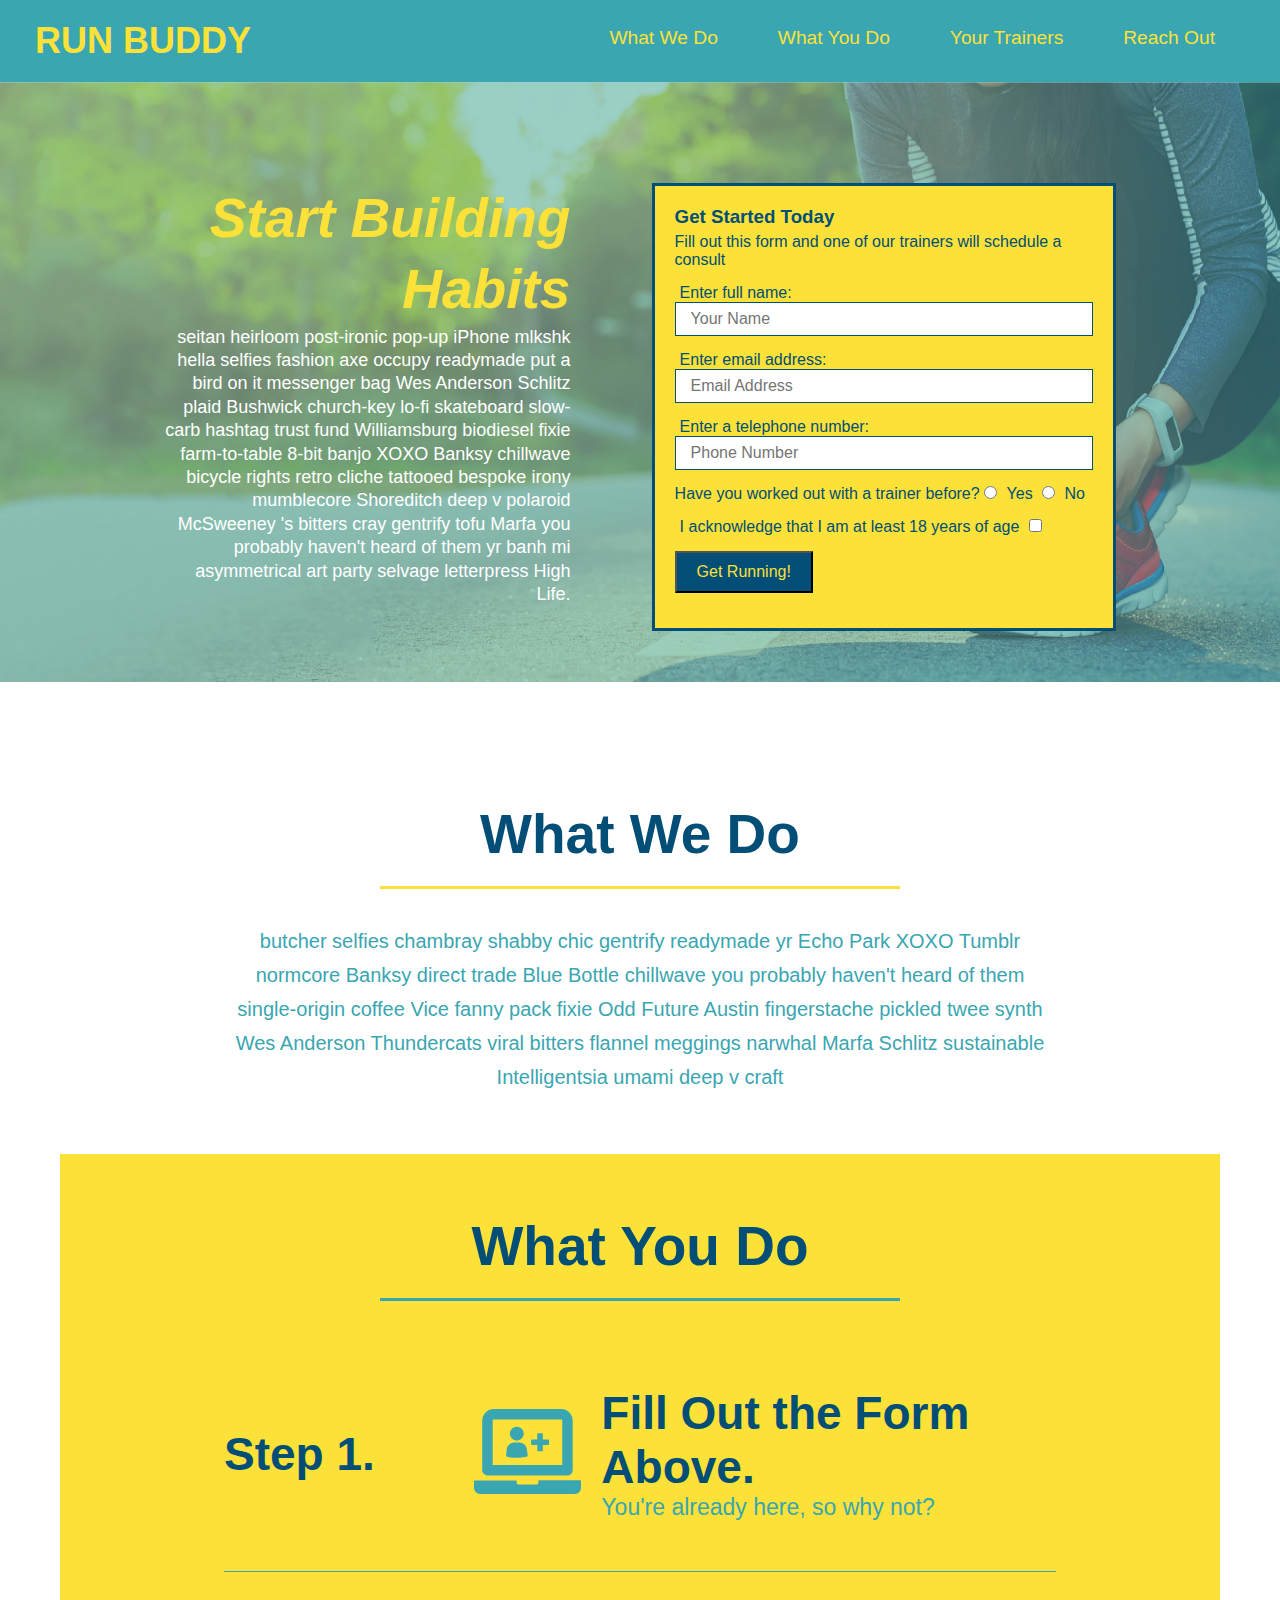
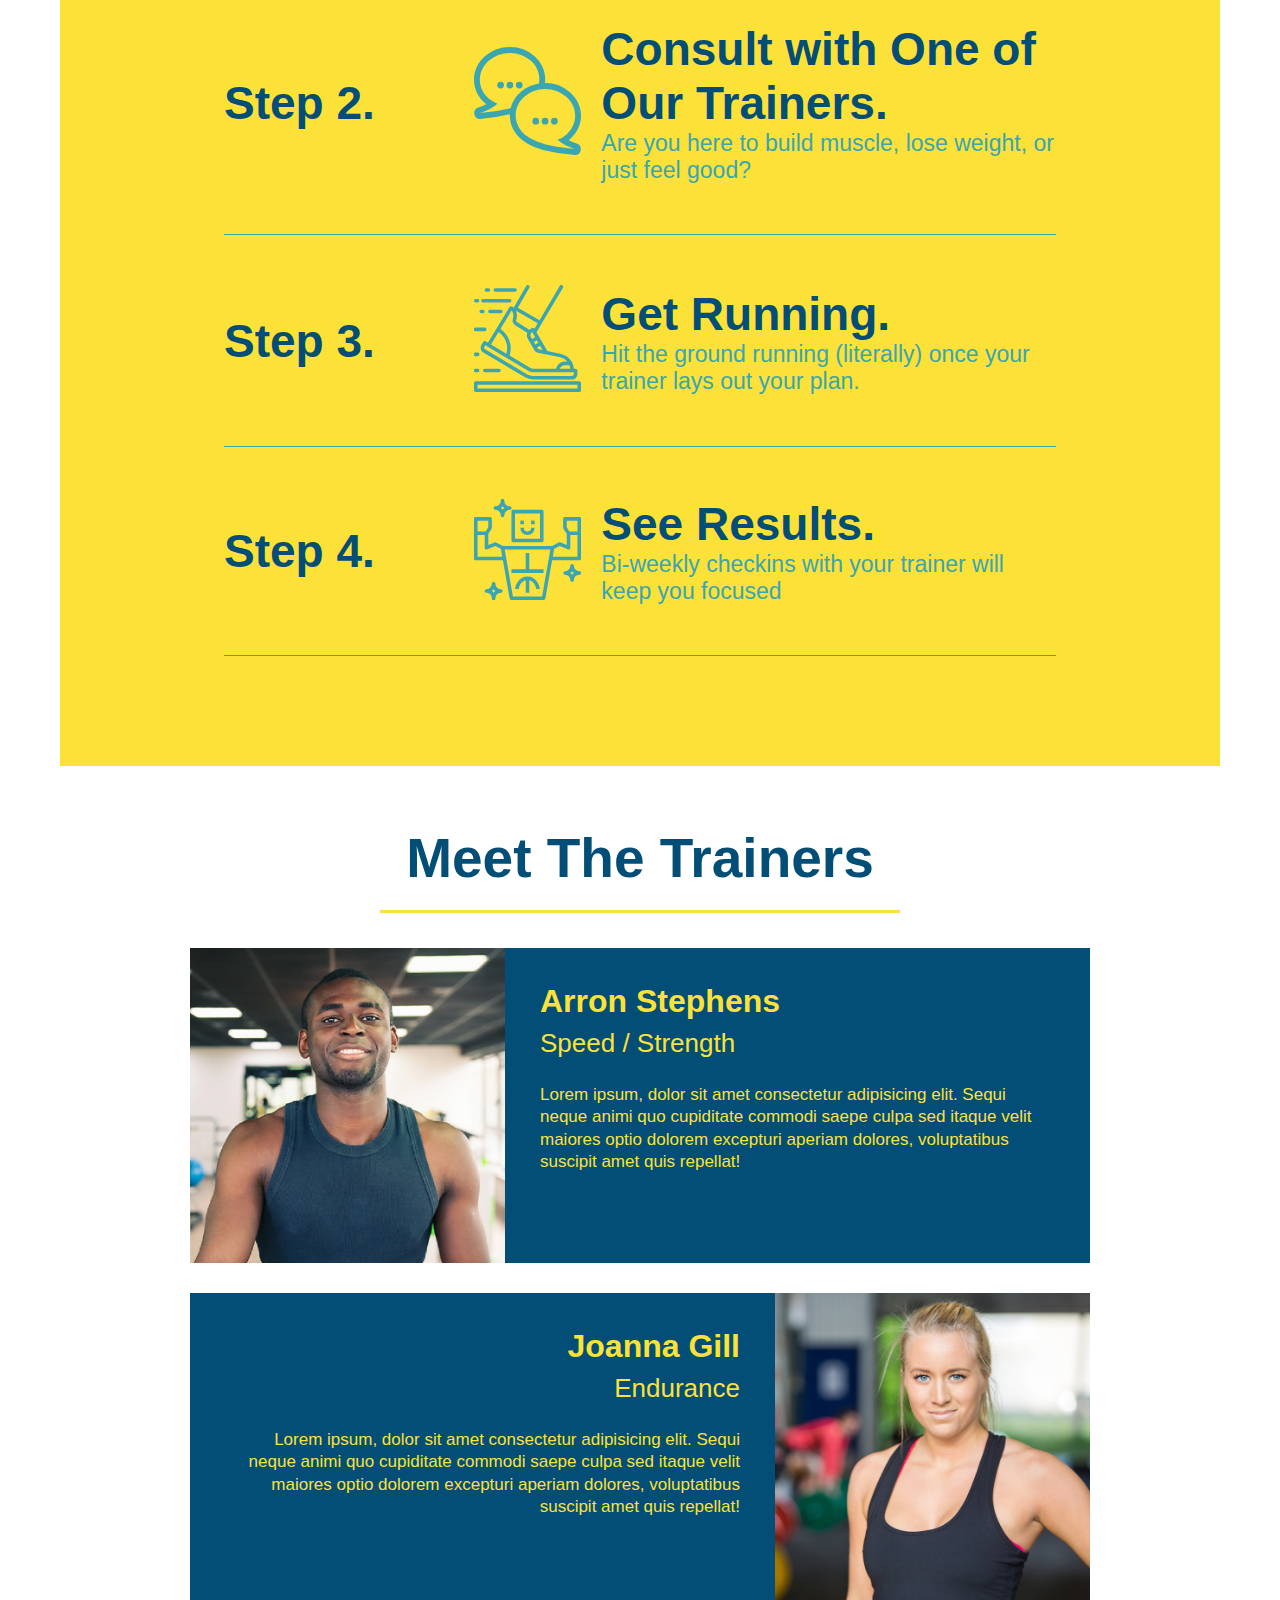
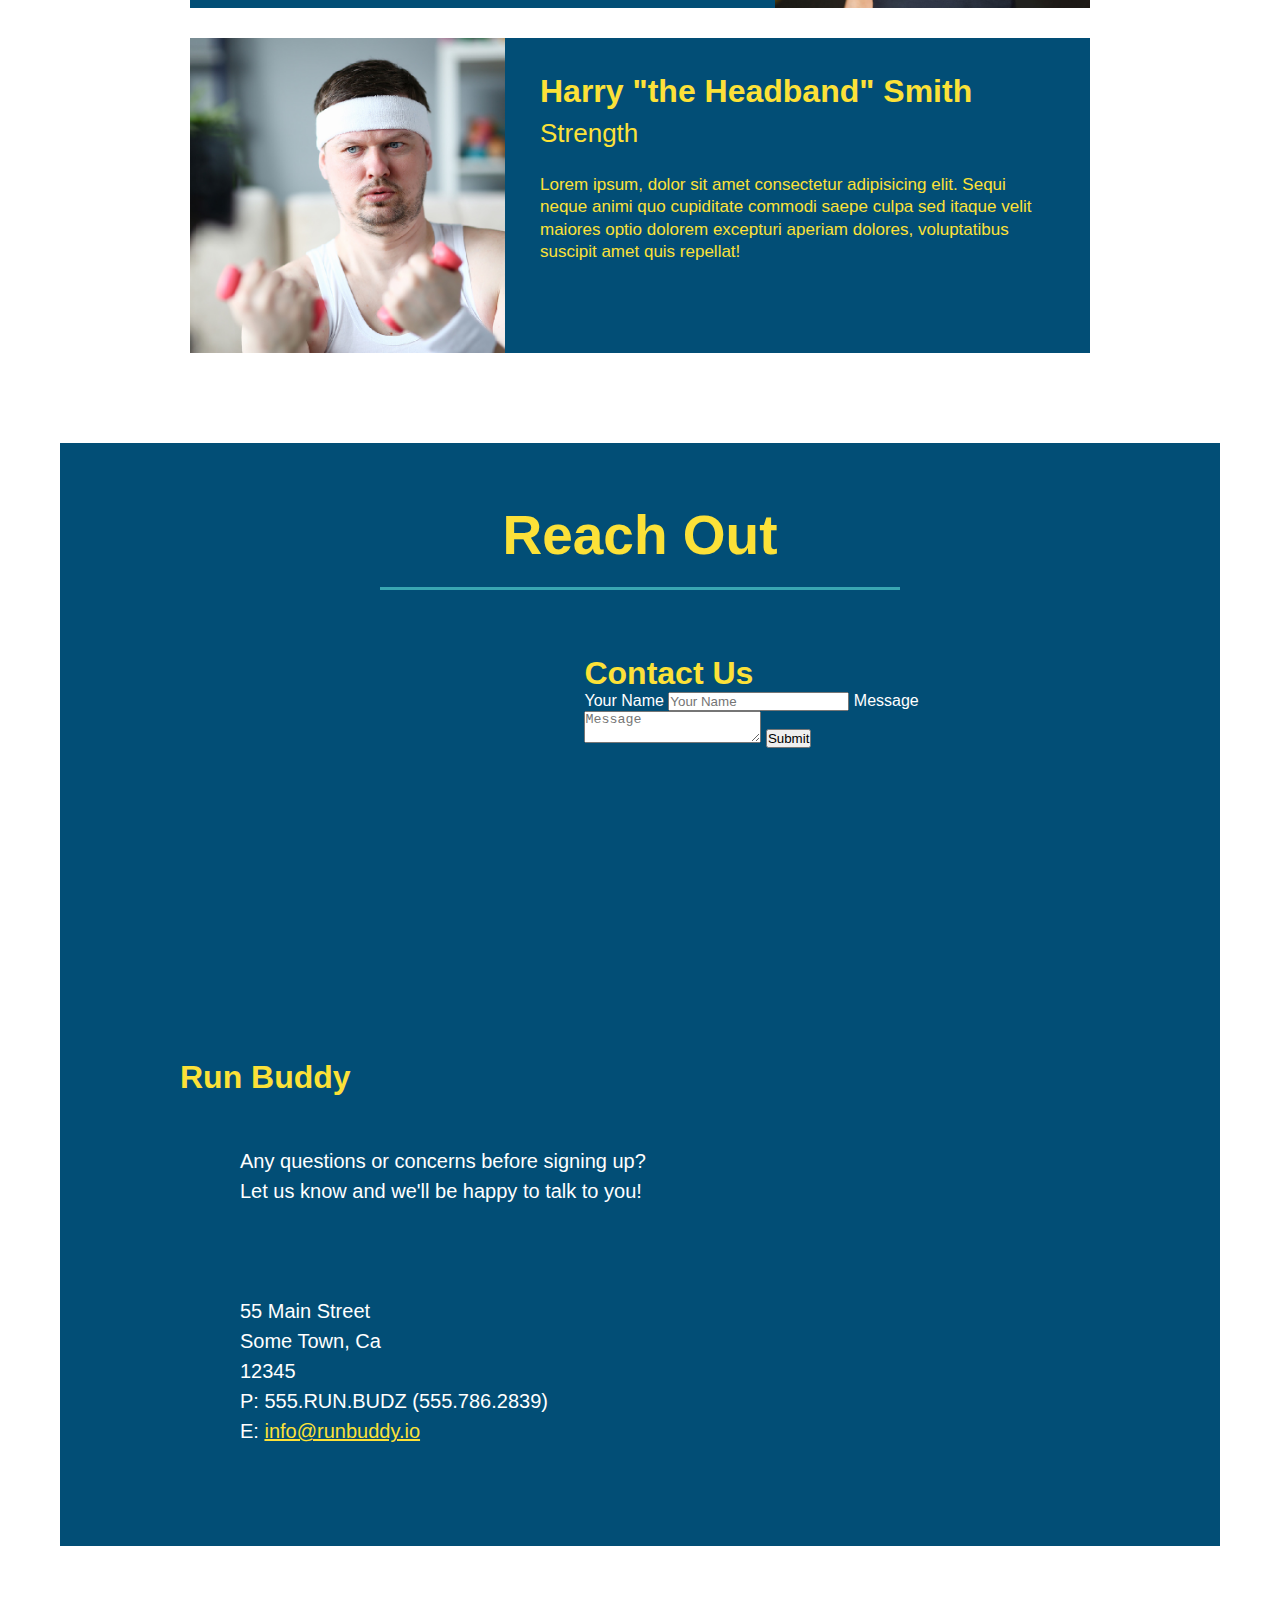
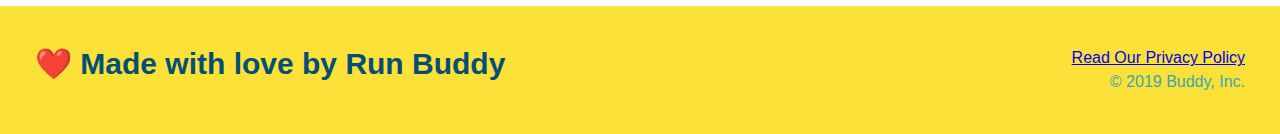
==== commit 94215de8: "add flexbox to the steps" ====
--- a/index.html
+++ b/index.html
@@ -80,57 +80,95 @@
         
         <section>
             <!-- what we do Section -->
-            <section id="what-we-do" class= "intro">
-             <h2 class="section-title primary-border">What We Do</h2> 
-             <p>
+            <section id="what-we-do" class= "intro" >
+             <div class="flex-row"> <h2 class="section-title primary-border">What We Do</h2> </div> 
+             <div class="flex-row">
+                 <p>
                 butcher selfies chambray shabby chic gentrify readymade yr Echo Park XOXO Tumblr normcore Banksy direct trade Blue Bottle chillwave you probably haven't heard of them single-origin coffee Vice fanny pack fixie Odd Future Austin fingerstache pickled twee synth Wes Anderson Thundercats viral bitters flannel meggings narwhal Marfa Schlitz sustainable Intelligentsia umami deep v craft
-              </p>
-            </section>
+                </p>
+            </div>
+            </section> 
 
              <!-- what you do Section -->
             <section id="what-you-do" class="steps">
-                <h2 class="section-title secondary-border">What You Do</h2>
-             <div>
-                  <!-- insert this img element -->
-                <img src="./assets/images/step-1.svg" alt="" />
-                <h3>Step 1: <span>Fill Out the Form Above.</span></h3>
-                <p>You're already here, so why not?</p>
+                <div class="flex-row"> <h2 class="section-title secondary-border">What You Do</h2> </div>
+                <div class="step">
+                    <!-- insert this img element -->
+                    <h3>Step 1.</h3>
+                    <div class="step-info">
+                        <div class="step-img">
+                             <img src="./assets/images/step-1.svg" alt="" />
+                        </div>
+
+                         <div class="step-text">
+                            <h3>Fill Out the Form Above.</span></h3>
+                            <p>You're already here, so why not?</p> 
+                        </div>
+                    </div>
+
+                 </div>
+            
+              <div class="step">
+                <h3>Step 2.</h3>
+                    <div class="step-info">
+                        <div class="step-img">
+                            <img src="./assets/images/step-2.svg" alt="" />
+                        </div>
+
+                        <div class="step-text">
+                            <h3>Consult with One of Our Trainers.</span></h3>
+                            <p>Are you here to build muscle, lose weight, or just feel good?</p>
+                        </div>
+                    </div>
+
               </div>
             
-              <div>
-                <img src="./assets/images/step-2.svg" alt="" />
-                <h3>Step 2: <span>Consult with One of Our Trainers.</span></h3>
-                <p>Are you here to build muscle, lose weight, or just feel good?</p>
+              <div class="step">
+                <h3>Step 3.</h3>
+                    <div class="step-info">
+                        <div class="step-img">
+                            <img src="./assets/images/step-3.svg" alt="" />
+                        </div>
+
+                        <div class="step-text">
+                            <h3>Get Running.</span></h3>
+                            <p>Hit the ground running (literally) once your trainer lays out your plan.</p>
+                        </div>
+                    </div>
               </div>
             
-              <div>
-                <img src="./assets/images/step-3.svg" alt="" />
-                <h3>Step 3: <span>Get Running.</span></h3>
-                <p>Hit the ground running (literally) once your trainer lays out your plan.</p>
+              <div class="step">
+                <h3>Step 4.</h3>
+                    <div class="step-info">
+                        <div class="step-img">
+                            <img src="./assets/images/step-4.svg" alt="" />
+                        </div>
+
+                        <div class="step-text">
+                            <h3>See Results.</span></h3>
+                            <p>Bi-weekly checkins with your trainer will keep you focused</p>
+                        </div>
+                    </div>
               </div>
-            
-              <div>
-                <img src="./assets/images/step-4.svg" alt="" />
-                <h3>Step 4: <span>See Results.</span></h3>
-                <p>Bi-weekly checkins with your trainer will keep you focused</p>
-              </div>
+
+            
             </section>
         
 
              <!-- Meet the trainers Section -->
             <section id="your-trainers" class="trainers">
-                <h2 class="section-title primary-border">
-                 Meet The Trainers
-                </h2> 
+                <div class="flex-row"> <h2 class="section-title primary-border"> Meet The Trainers </h2> </div>
                 <article class="trainer">
                     <img src="assets/images/trainer-1.jpg" alt="Arron Stephens in his workout clothes, ready to pump iron"/>
                     <div class="trainer-bio text-left">
                         <h3>Arron Stephens</h3>
                         <h4>Speed / Strength</h4>
-                        <p>
-                        Lorem ipsum, dolor sit amet consectetur adipisicing elit. Sequi neque animi quo cupiditate commodi saepe culpa sed
-                        itaque velit maiores optio dolorem excepturi aperiam dolores, voluptatibus suscipit amet quis repellat!
-                        </p>
+                        <div class="flex-row">
+                            <p>
+                            Lorem ipsum, dolor sit amet consectetur adipisicing elit. Sequi neque animi quo cupiditate commodi saepe culpa sed
+                            itaque velit maiores optio dolorem excepturi aperiam dolores, voluptatibus suscipit amet quis repellat!
+                            </p>
+                        </div>
                     </div>
                 </article>
 
@@ -139,10 +177,12 @@
                     <div class="trainer-bio text-right">
                         <h3>Joanna Gill</h3>
                         <h4>Endurance</h4>
-                        <p>
-                        Lorem ipsum, dolor sit amet consectetur adipisicing elit. Sequi neque animi quo cupiditate commodi saepe culpa sed
-                        itaque velit maiores optio dolorem excepturi aperiam dolores, voluptatibus suscipit amet quis repellat!
-                        </p>
+                        <div class="flex-row">
+                            <p>
+                            Lorem ipsum, dolor sit amet consectetur adipisicing elit. Sequi neque animi quo cupiditate commodi saepe culpa sed
+                            itaque velit maiores optio dolorem excepturi aperiam dolores, voluptatibus suscipit amet quis repellat!
+                            </p>
+                        </div>
                     </div>
                         <img src="assets/images/trainer-2.jpg" alt="Joanna Gill cooling off after a workout"/>
                     
@@ -153,17 +193,18 @@
                     <div class="trainer-bio text-left">
                         <h3>Harry "the Headband" Smith</h3>
                         <h4>Strength</h4>
-                        <p>
-                        Lorem ipsum, dolor sit amet consectetur adipisicing elit. Sequi neque animi quo cupiditate commodi saepe culpa sed
-                        itaque velit maiores optio dolorem excepturi aperiam dolores, voluptatibus suscipit amet quis repellat!
-                        </p>
+                        <div class="flex-row">
+                            <p> Lorem ipsum, dolor sit amet consectetur adipisicing elit. Sequi neque animi quo cupiditate commodi saepe culpa sed
+                                itaque velit maiores optio dolorem excepturi aperiam dolores, voluptatibus suscipit amet quis repellat!
+                            </p>
+                        </div>
                     </div>
                 </article>
             </section>
 
              <!-- Reach out -->
             <section id="reach-out" class ="contact">
-             <h2 class="section-title secondary-border" > Reach Out </h2>
+                <div class="flex-row"> <h2 class="section-title secondary-border" > Reach Out </h2> </div>
                 <div class="contact-info">
                     <iframe src="https://www.google.com/maps/embed?pb=!1m18!1m12!1m3!1d2417512.654507054!2d8.149834407348099!3d49.77298774199787!2m3!1f0!2f0!3f0!3m2!1i1024!2i768!4f13.1!3m3!1m2!1s0x47a294db491bee8b%3A0xfbe2c245382e9c7a!2sMain!5e0!3m2!1sen!2sus!4v1632008199846!5m2!1sen!2sus" 
                         width="400" 
@@ -189,21 +230,24 @@
                      <div>
                         <h3>Run Buddy</h3>
                 
-                        <p>
-                         Any questions or concerns before signing up?
-                         <br/>
-                         Let us know and we'll be happy to talk to you!
-                        </p>
+                        <div class="flex-row">
+                            <p> Any questions or concerns before signing up?
+                                <br/>
+                                 Let us know and we'll be happy to talk to you!
+                            </p>
+                        </div>
                     
                         <address>
-                         <p> 55 Main Street <br/>
-                        Some Town, Ca <br/>
-                        12345<br />
+                            <div class="flex-row">
+                                <p> 55 Main Street <br/>
+                                    Some Town, Ca <br/>
+                                     12345<br />
                       
-                        P: 555.RUN.BUDZ (555.786.2839)<br/>
-                        E: <a href="mailto:info@runbuddy.io">info@runbuddy.io</a>
-
-                         </p>
+                                     P: 555.RUN.BUDZ (555.786.2839)<br/>
+                                     E: <a href="mailto:info@runbuddy.io">info@runbuddy.io</a>
+
+                                </p>
+                            </div>
                          </address>
                     </div>
 
--- a/assets/css/style.css
+++ b/assets/css/style.css
@@ -152,9 +152,6 @@
 
   /* Hero Style Ends*/
 
-  .intro {
-    text-align: center;
-  }
 
   .intro p{
     line-height: 1.7;
@@ -162,21 +159,34 @@
     width: 80%;
     font-size: 20px;
     margin: 0 auto;
-
+    text-align: center;
+
+  }
+
+  .step{
+    display: flex;
+    align-items: center;
+    justify-content: space-between;
+    margin: 50px auto;
+    padding-bottom: 50px;
+    width: 80%;
+    border-bottom: 1px solid #39a6b2;
+    flex-wrap: wrap;
   }
 
   .steps {
-    text-align: center;
     background: #fce138;
+    
   }
 
   .section-title {
     font-size: 55px;
     color: #024e76;
-    margin-bottom: 35px;
-    padding: 0 100px 20px 100px;
-    display: inline-block;
     border-bottom: 3px solid;
+    padding-bottom: 20px;
+    text-align: center;
+    margin: 0 auto 35px auto;
+    width: 50%;
   }
   
   .primary-border {
@@ -187,32 +197,41 @@
     border-color: #39a6b2;
   }
 
-  .steps div {
-    margin-bottom: 80px;
-  }
-
-  .steps img {
-    width: 15%;
-    margin: 10px 0;
-  }
-
-  .steps h3 {
+  .step-text h4 {
+    font-size: 26px;
+    line-height: 1.5;
+    color: #024e76;
+  }
+
+  .step h3 {
     color: #024e76;
     font-size: 46px;
-    margin-top: 10px;
+    flex: 1 30%;
+  }
+
+  .step-info {
+    flex: 2 70%;
+    display: flex;
+    flex-wrap: wrap;
+    align-items: center;
+  }
+
+  .step-img {
+    flex: 1 12%;
+    margin-right: 20px;
+  }
+
+  .step-text {
+    flex: 12;
+  }
+
+  .step-img img {
+    max-width: 100%;
   }
   
   .steps p {
     color: #39a6b2;
     font-size: 23px;
-  }
-
-  .steps span {
-    font-size: 38px;
-  }
-
-  .trainers {
-    text-align: center;
   }
 
   .trainer{
@@ -259,10 +278,7 @@
   }
 
   .contact {
-    text-align: center;
     background: #024e76;
-
-    
   }
 
   .contact h2 {
@@ -300,3 +316,6 @@
     color: #fce138;
   }
 
+  .flex-row {
+    display: flex;
+  }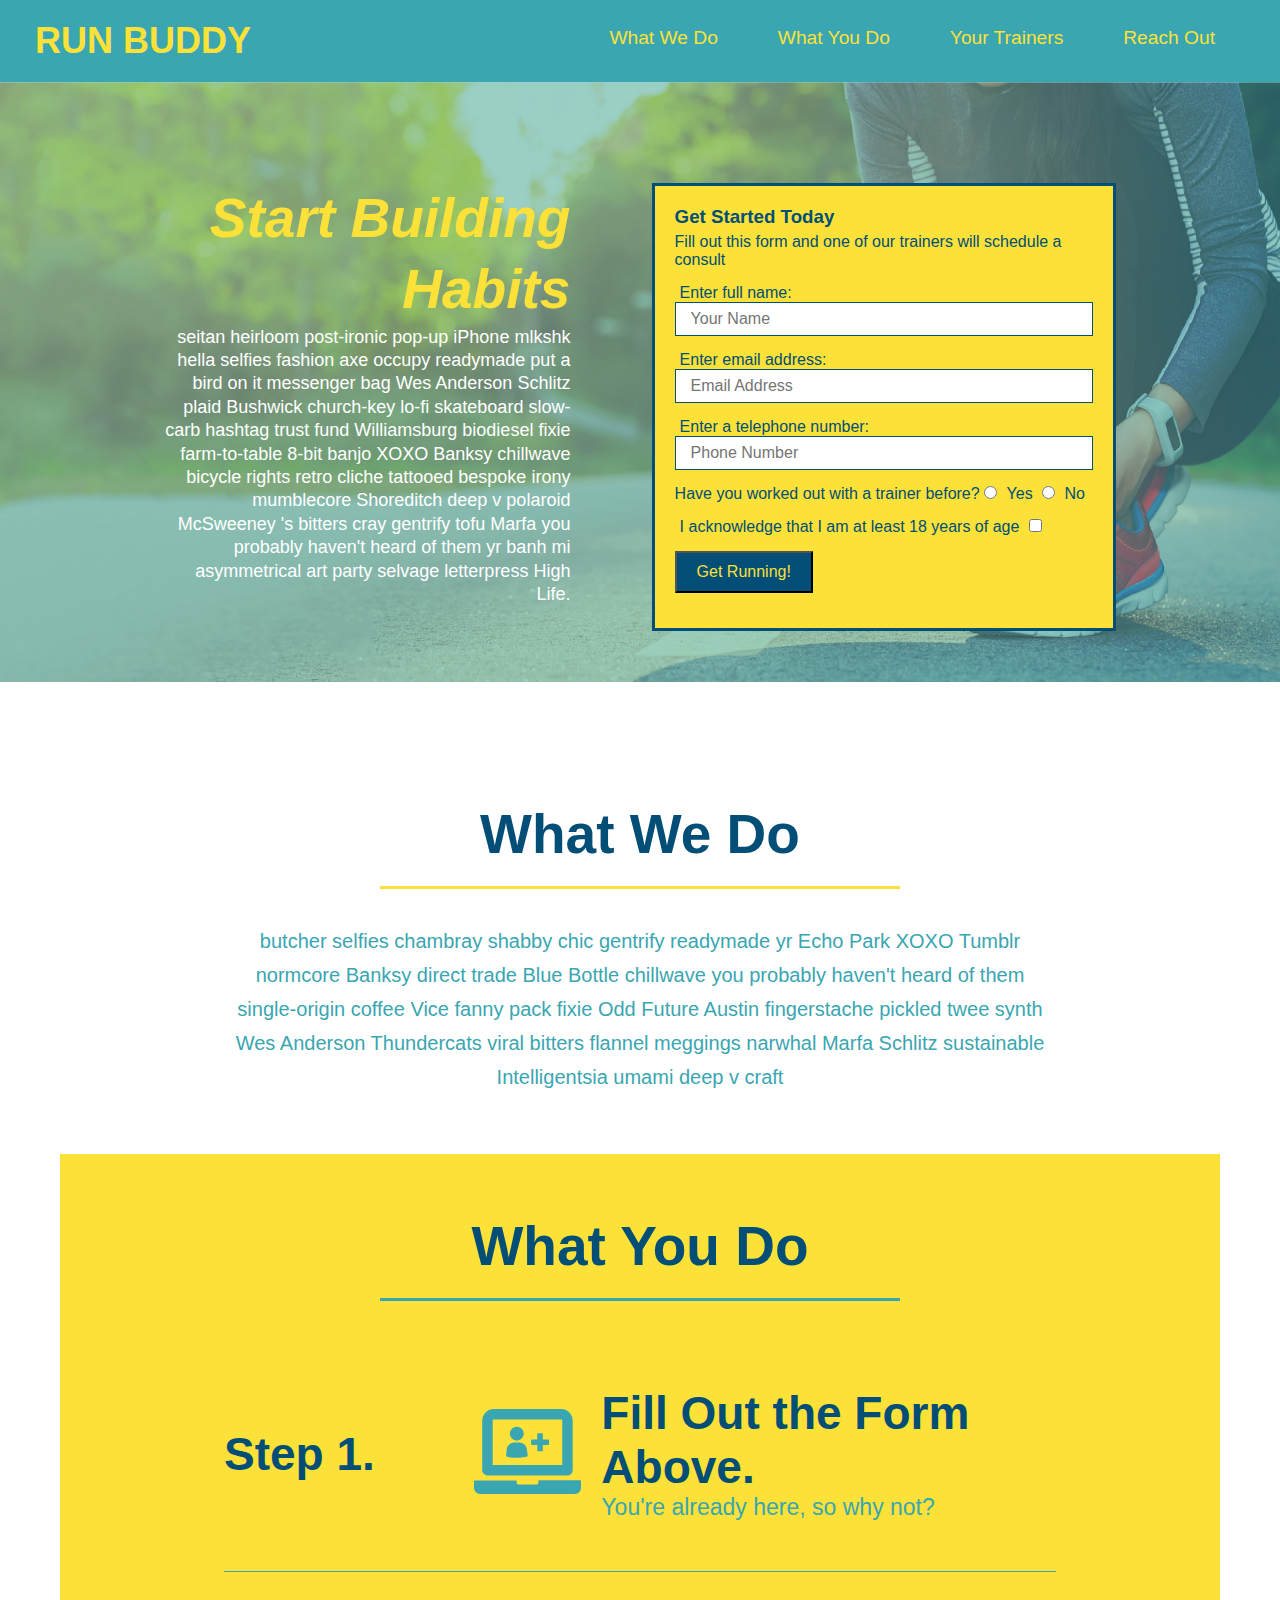
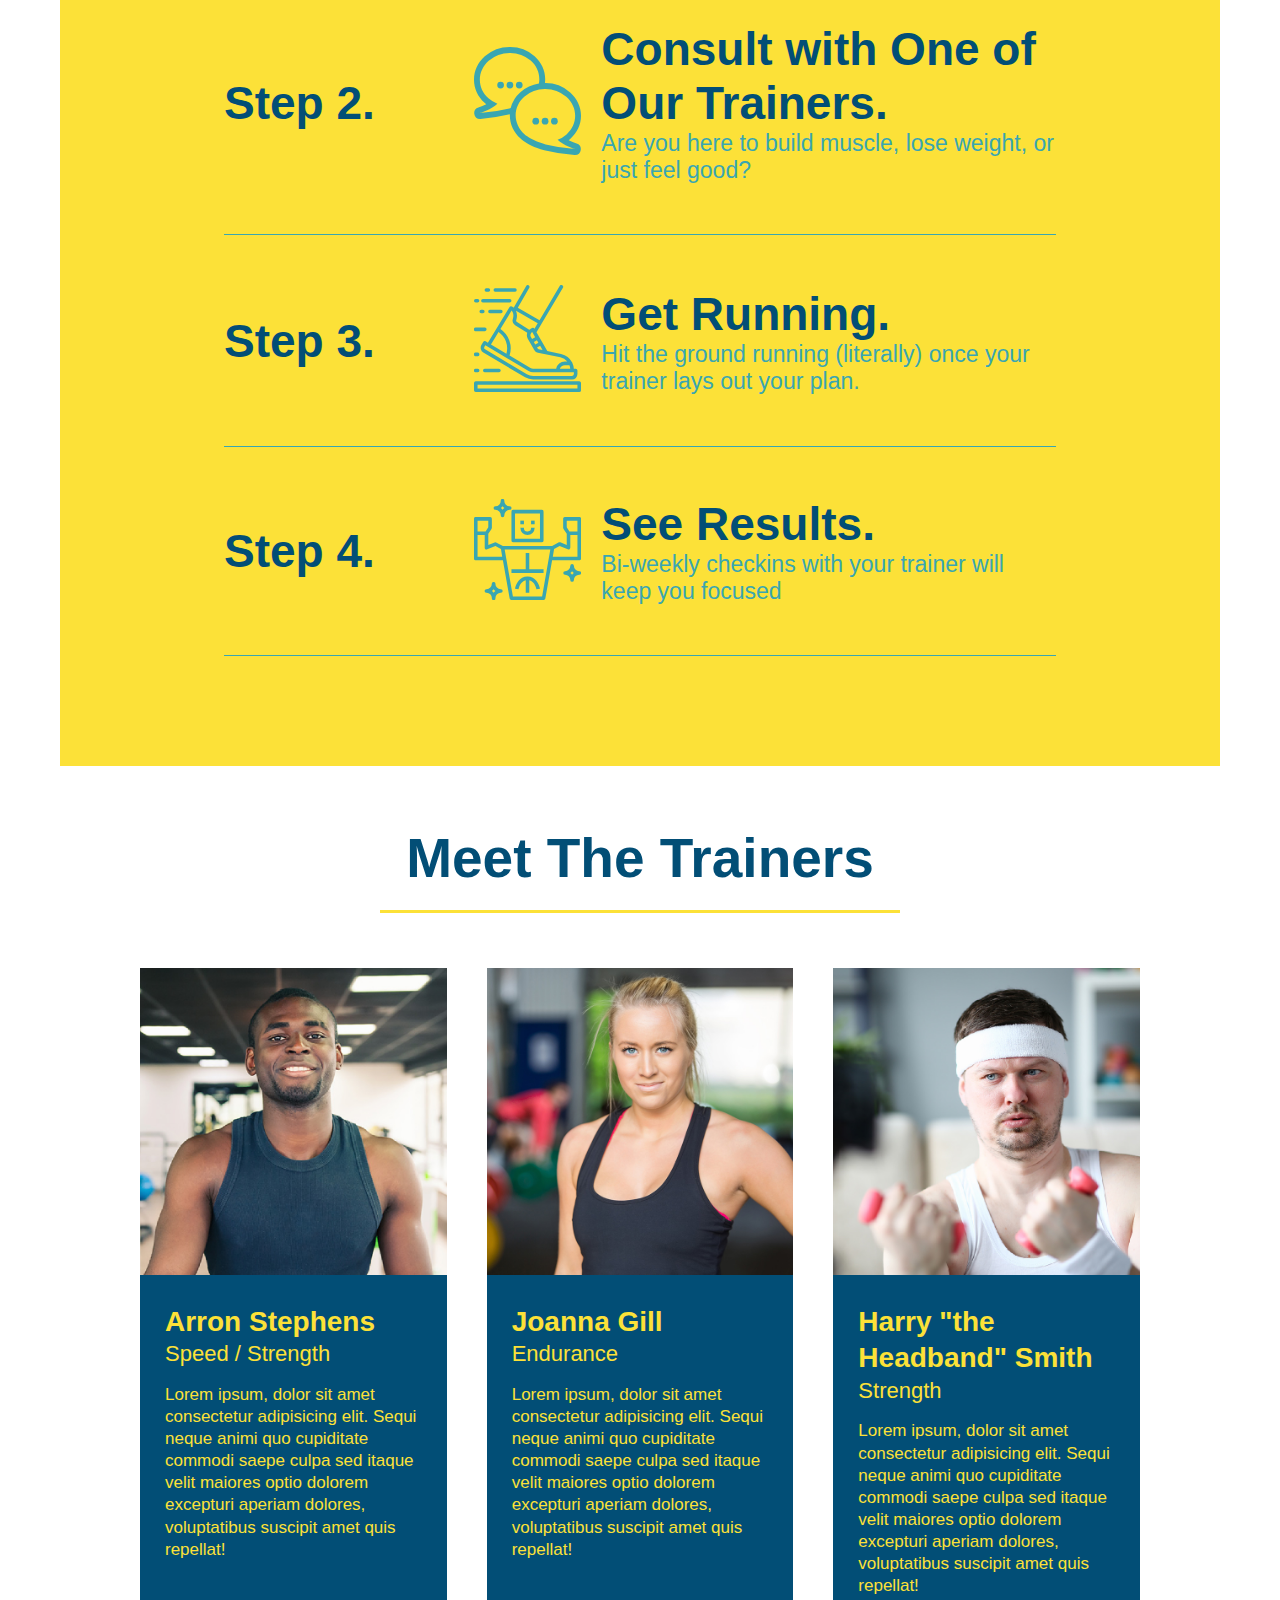
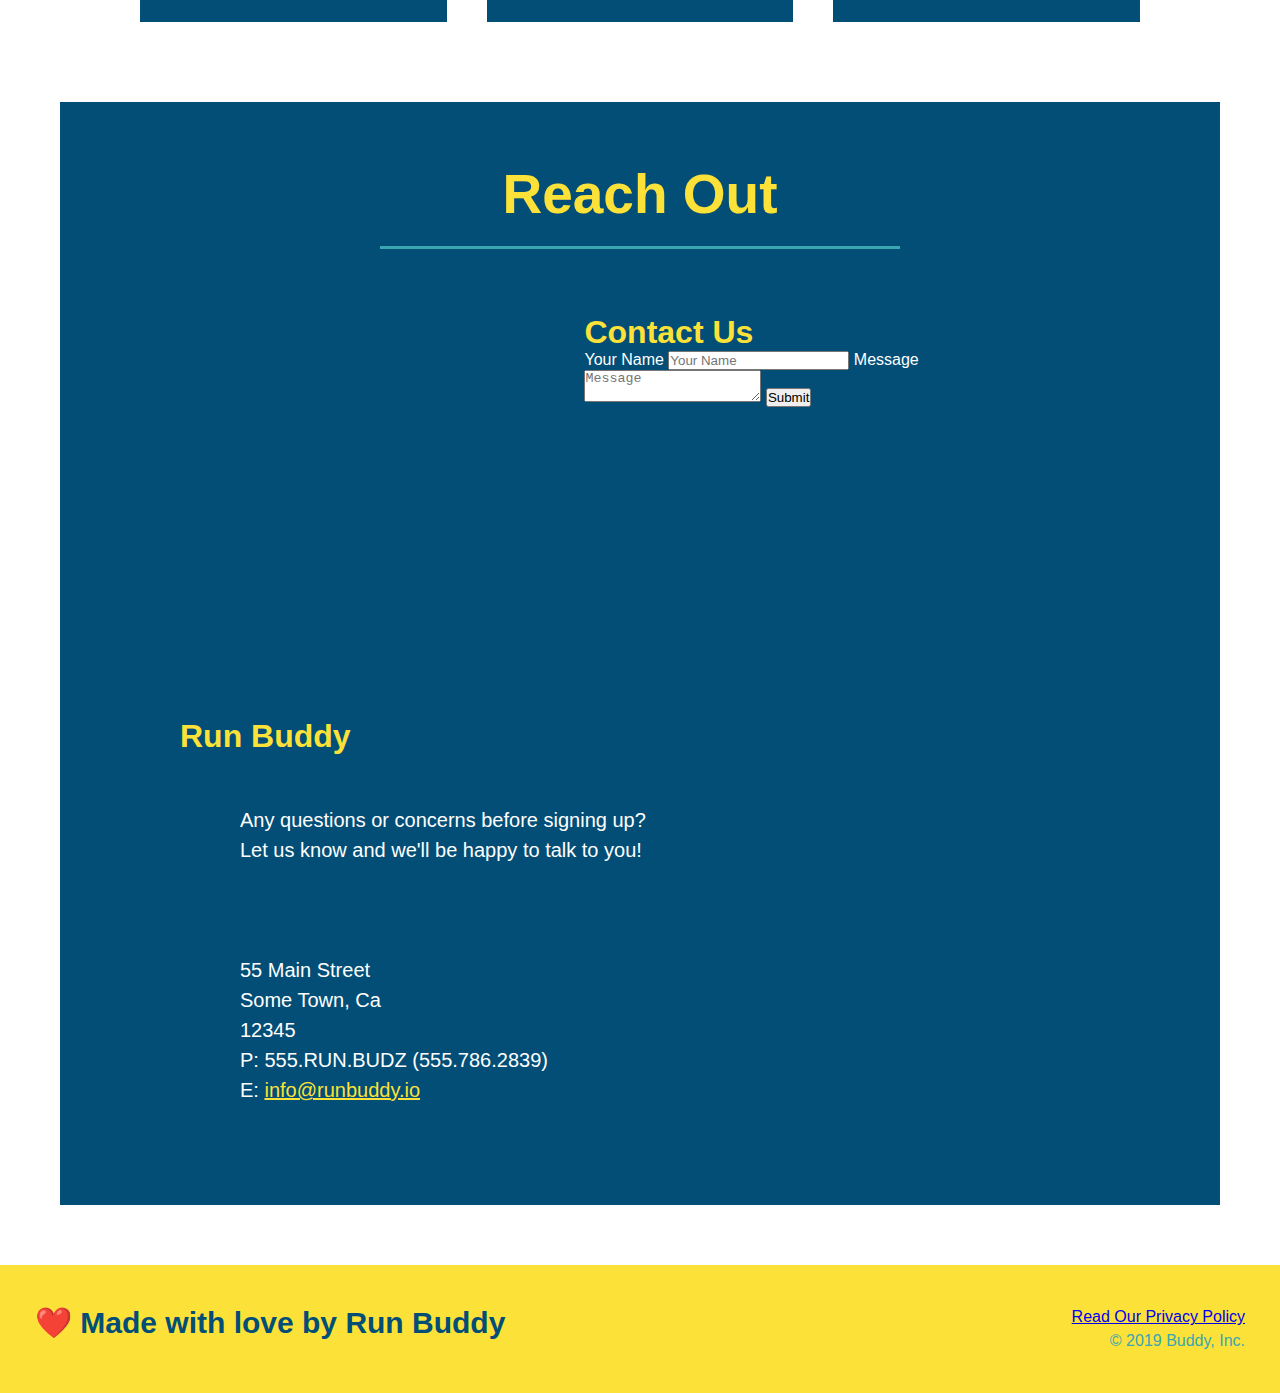
==== commit f0624b51: "add flexbox to the trainers" ====
--- a/index.html
+++ b/index.html
@@ -156,50 +156,55 @@
         
 
              <!-- Meet the trainers Section -->
-            <section id="your-trainers" class="trainers">
+            <section id="your-trainers" >
                 <div class="flex-row"> <h2 class="section-title primary-border"> Meet The Trainers </h2> </div>
-                <article class="trainer">
-                    <img src="assets/images/trainer-1.jpg" alt="Arron Stephens in his workout clothes, ready to pump iron"/>
-                    <div class="trainer-bio text-left">
-                        <h3>Arron Stephens</h3>
-                        <h4>Speed / Strength</h4>
-                        <div class="flex-row">
-                            <p>
-                            Lorem ipsum, dolor sit amet consectetur adipisicing elit. Sequi neque animi quo cupiditate commodi saepe culpa sed
-                            itaque velit maiores optio dolorem excepturi aperiam dolores, voluptatibus suscipit amet quis repellat!
-                            </p>
-                        </div>
-                    </div>
-                </article>
-
-                <article class="trainer">
-                    
-                    <div class="trainer-bio text-right">
-                        <h3>Joanna Gill</h3>
-                        <h4>Endurance</h4>
-                        <div class="flex-row">
-                            <p>
-                            Lorem ipsum, dolor sit amet consectetur adipisicing elit. Sequi neque animi quo cupiditate commodi saepe culpa sed
-                            itaque velit maiores optio dolorem excepturi aperiam dolores, voluptatibus suscipit amet quis repellat!
-                            </p>
-                        </div>
-                    </div>
-                        <img src="assets/images/trainer-2.jpg" alt="Joanna Gill cooling off after a workout"/>
-                    
-                </article>
-
-                <article class="trainer">
-                    <img src="assets/images/trainer-3.jpg" alt="Harry Smith wearing a headband and lifting comically small pink weights"/>
-                    <div class="trainer-bio text-left">
-                        <h3>Harry "the Headband" Smith</h3>
-                        <h4>Strength</h4>
-                        <div class="flex-row">
-                            <p> Lorem ipsum, dolor sit amet consectetur adipisicing elit. Sequi neque animi quo cupiditate commodi saepe culpa sed
+
+                <div class="trainers"> 
+                    <article class="trainer">
+                        <img src="assets/images/trainer-1.jpg" alt="Arron Stephens in his workout clothes, ready to pump iron"/>
+                        <div class="trainer-bio">
+                            <h3 class="trainer-name">Arron Stephens</h3>
+                            <h4 class="trainer-role">Speed / Strength</h4>
+                            
+                                <p>
+                                Lorem ipsum, dolor sit amet consectetur adipisicing elit. Sequi neque animi quo cupiditate commodi saepe culpa sed
                                 itaque velit maiores optio dolorem excepturi aperiam dolores, voluptatibus suscipit amet quis repellat!
-                            </p>
-                        </div>
-                    </div>
-                </article>
+                                </p>
+                            
+                        </div>
+                    </article>
+
+                    <article class="trainer">
+
+                        <img src="assets/images/trainer-2.jpg" alt="Joanna Gill cooling off after a workout"/>                    
+                        <div class="trainer-bio">
+                            <h3 class="trainer-name">Joanna Gill</h3>
+                            <h4 class="trainer-role">Endurance</h4>
+                            
+                                <p>
+                                Lorem ipsum, dolor sit amet consectetur adipisicing elit. Sequi neque animi quo cupiditate commodi saepe culpa sed
+                                itaque velit maiores optio dolorem excepturi aperiam dolores, voluptatibus suscipit amet quis repellat!
+                                </p>
+                            
+                        </div>
+                            
+                        
+                    </article>
+
+                    <article class="trainer">
+                        <img src="assets/images/trainer-3.jpg" alt="Harry Smith wearing a headband and lifting comically small pink weights"/>
+                        <div class="trainer-bio">
+                            <h3 class="trainer-name">Harry "the Headband" Smith</h3>
+                            <h4 class="trainer-role">Strength</h4>         
+
+                                <p> Lorem ipsum, dolor sit amet consectetur adipisicing elit. Sequi neque animi quo cupiditate commodi saepe culpa sed
+                                    itaque velit maiores optio dolorem excepturi aperiam dolores, voluptatibus suscipit amet quis repellat!
+                                </p>
+
+                        </div>
+                    </article>
+                </div>
+
             </section>
 
              <!-- Reach out -->
--- a/assets/css/style.css
+++ b/assets/css/style.css
@@ -234,23 +234,31 @@
     font-size: 23px;
   }
 
+  .trainers{
+    width: 100%;
+    margin: 0 auto;
+    display: flex;
+    flex-wrap: wrap;
+    justify-content: space-around;
+
+  }
+
   .trainer{
-    width: 900px;
-    margin: 0 auto 30px auto;
+    flex: 1;
+    margin: 20px;
     background: #024e76;
     color: #fce138;
-    overflow: auto;
+    
   }
 
   .trainer img {
-    width: 35%;
-    float: left;
+    width: 100%;
+  
   }
 
   .trainer-bio {
-    padding: 35px;
-    float: left;
-    width: 65%;
+    padding: 25px;
+    line-height: 1.3;
   }
 
   .text-left {
@@ -262,19 +270,19 @@
   }
 
   .trainer-bio h3 {
-    font-size: 32px;
-    margin-bottom: 8px;
+    font-size: 28px;
+    
   }
   
   .trainer-bio h4 {
     font-weight: lighter;
-    font-size: 26px;
-    margin-bottom: 25px;
+    font-size: 22px;
+    margin-bottom: 15px;
   }
   
   .trainer-bio p {
     font-size: 17px;
-    line-height: 1.3;
+    
   }
 
   .contact {
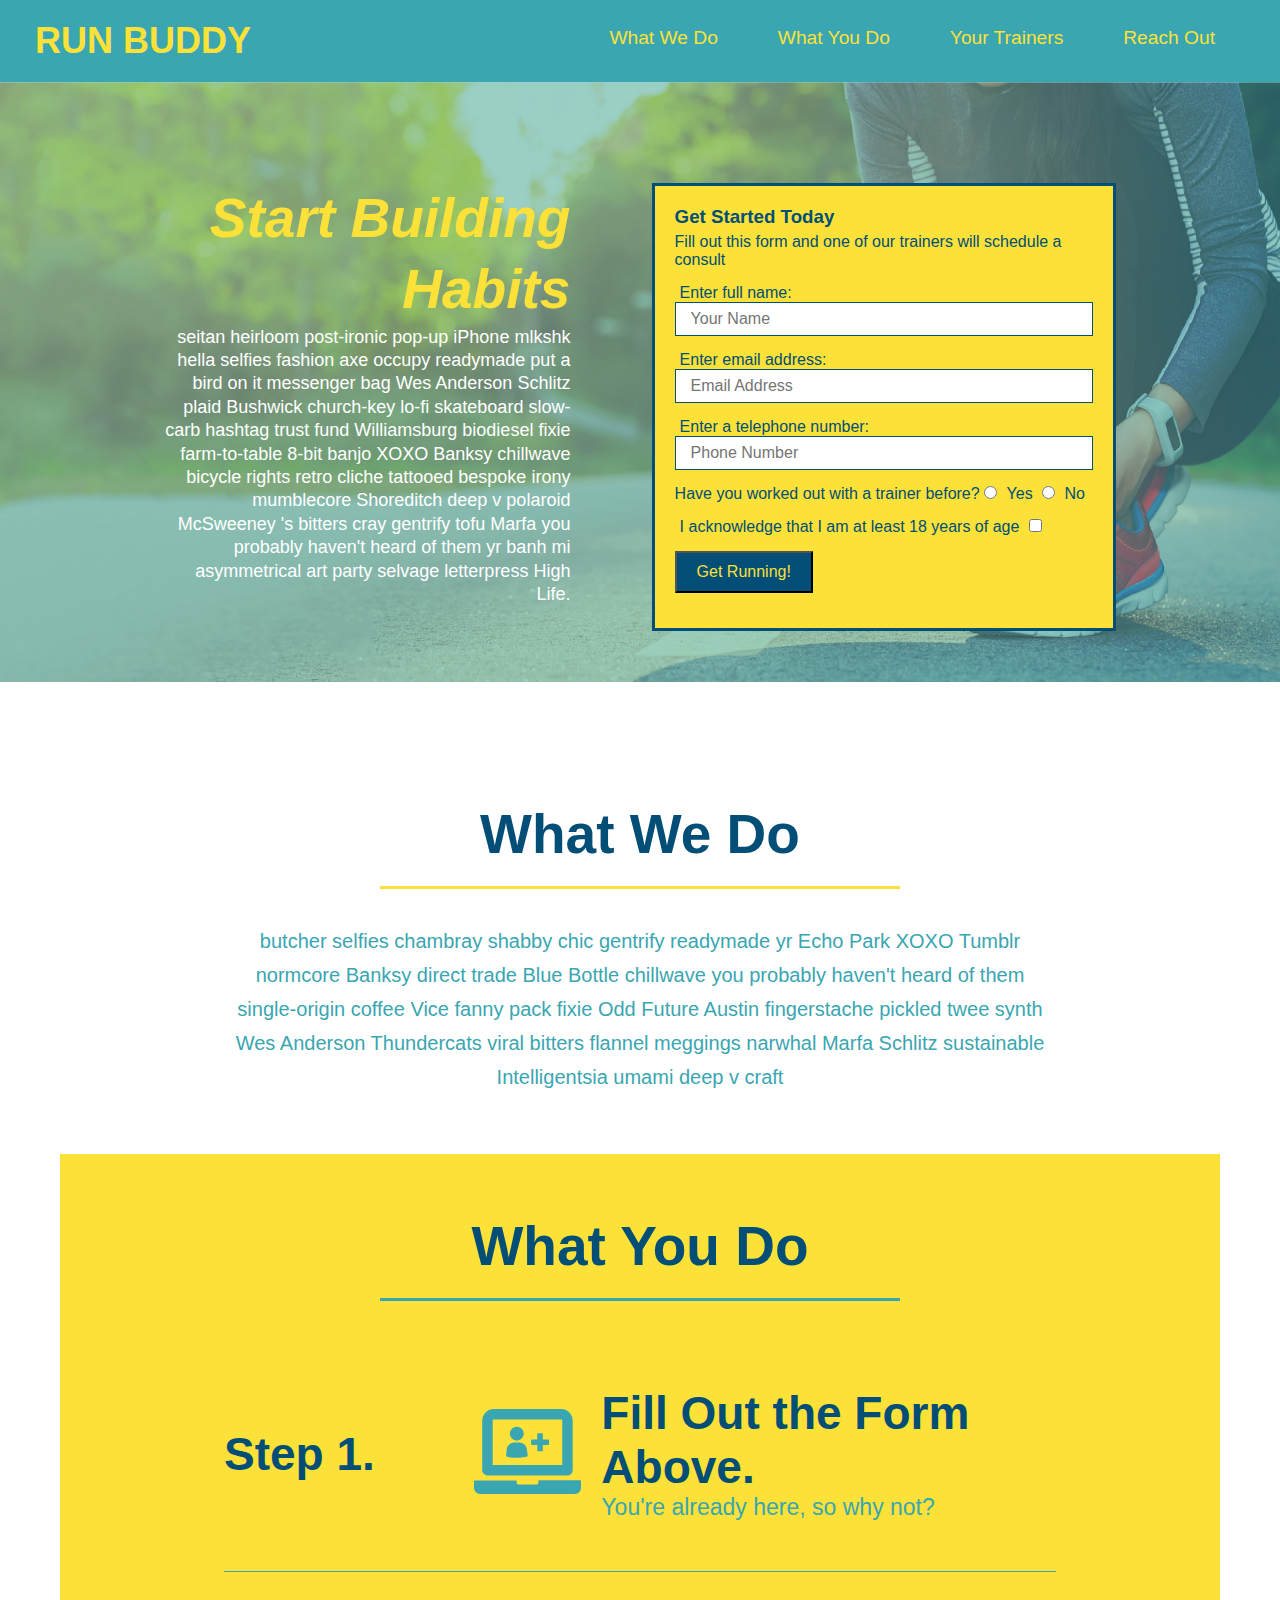
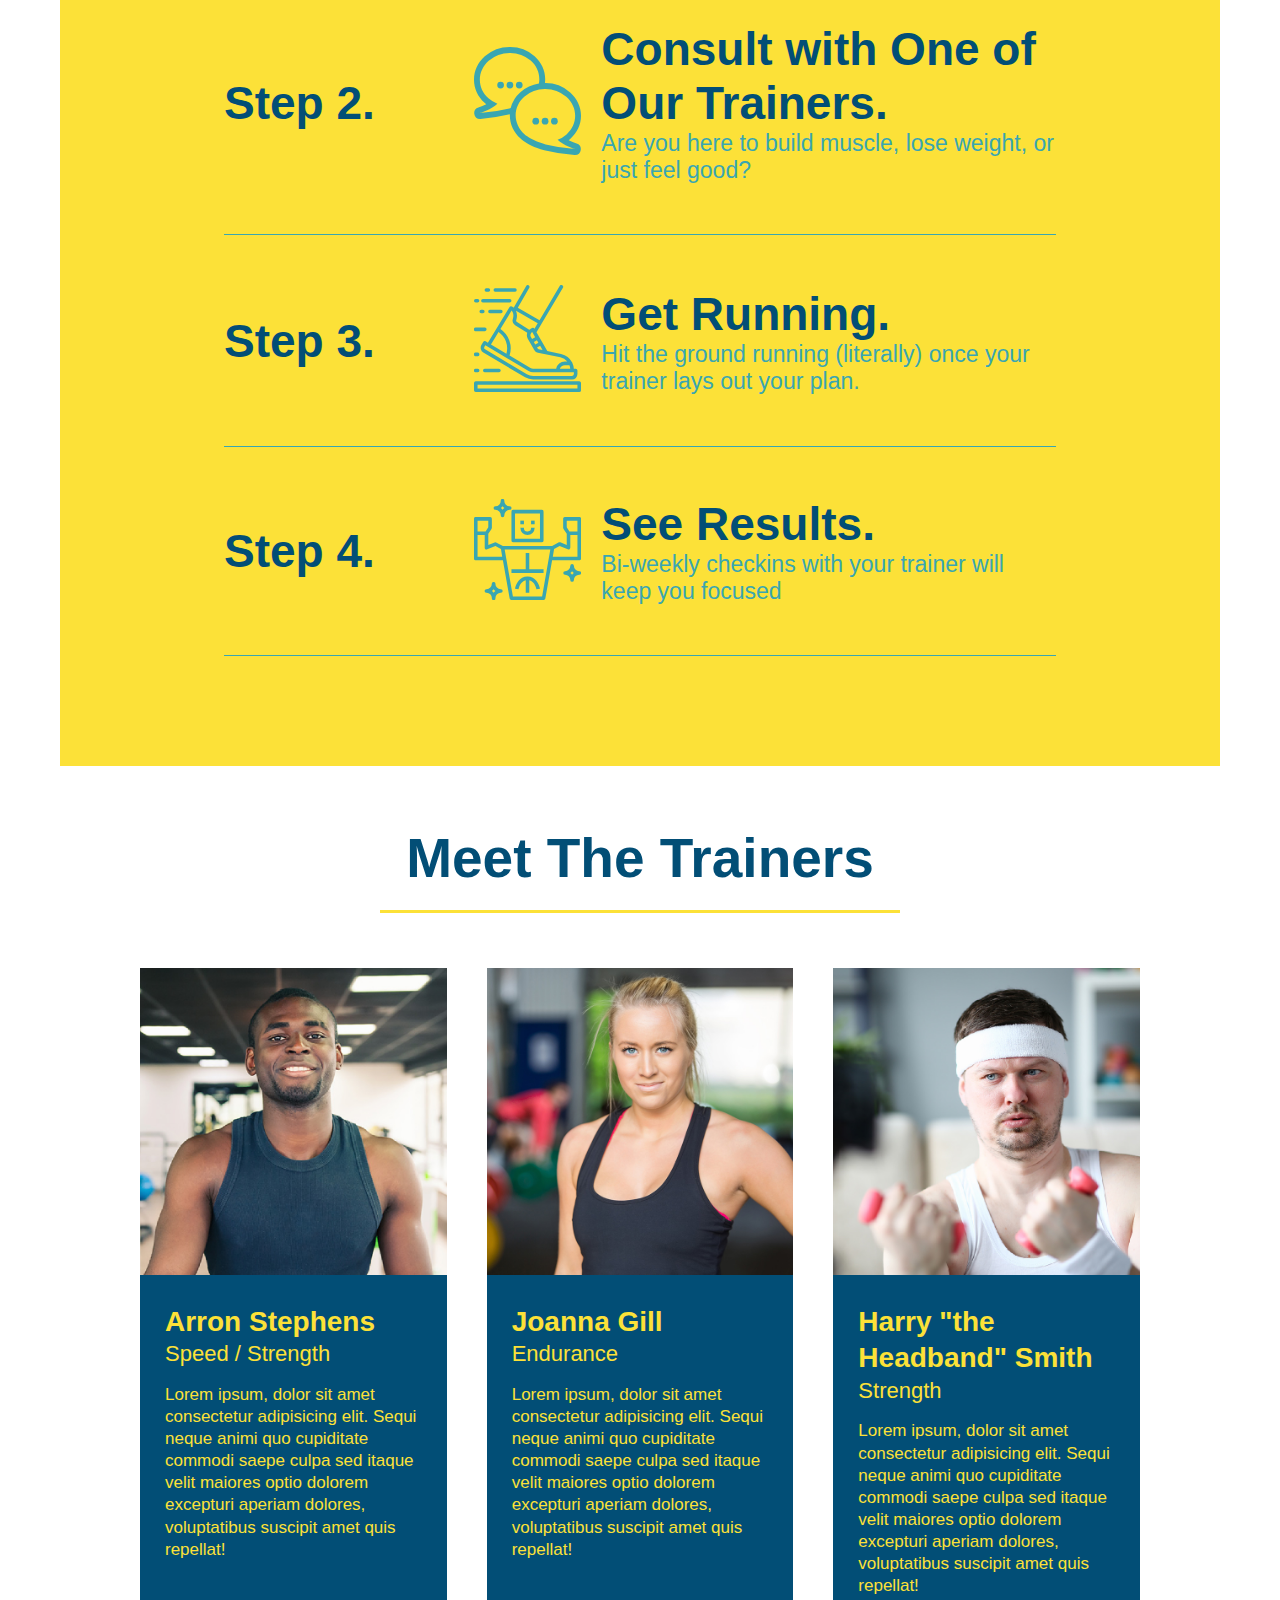
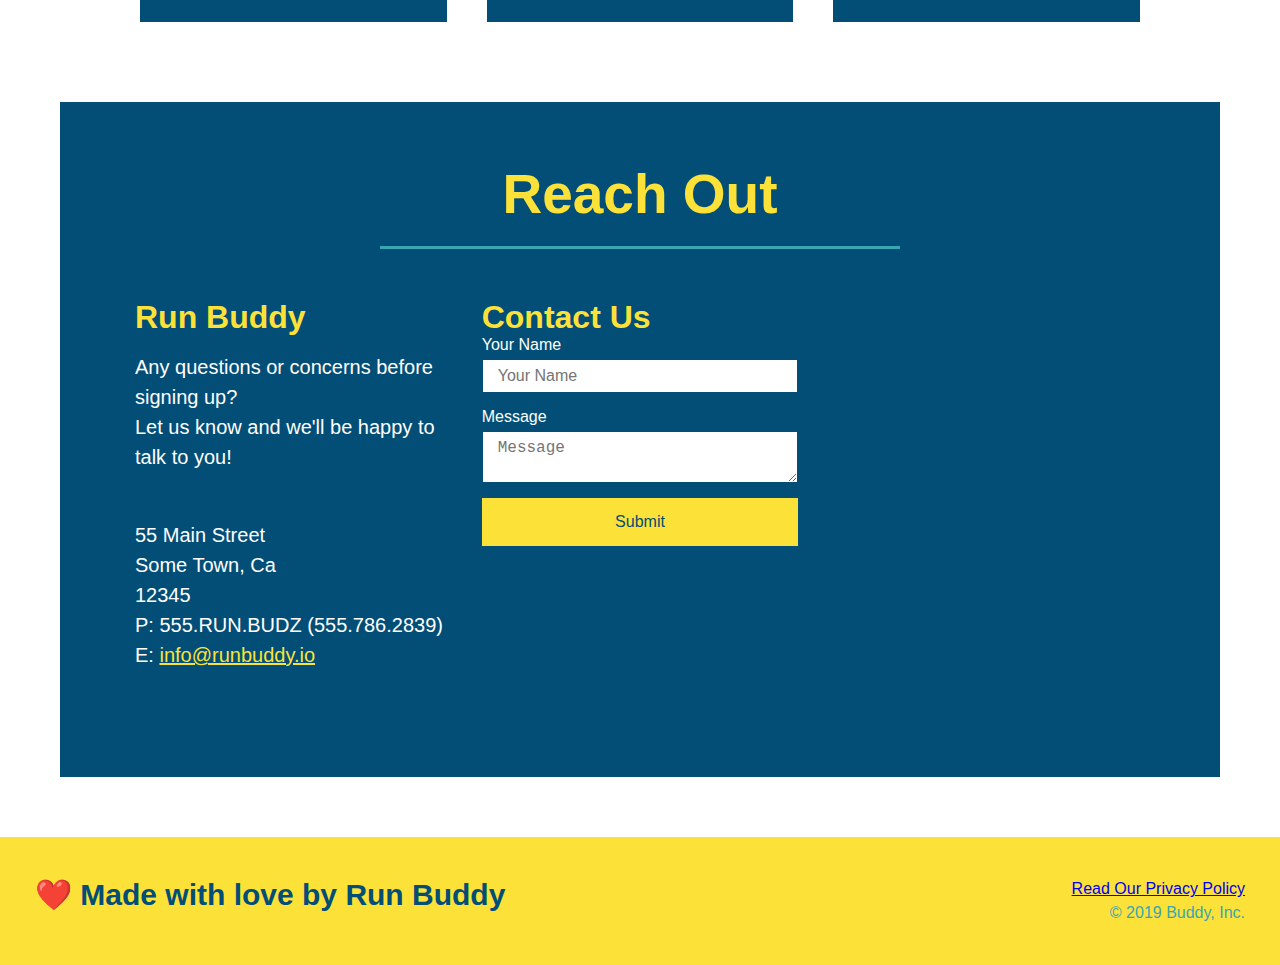
==== commit 2621d9a0: "update on reach out" ====
--- a/index.html
+++ b/index.html
@@ -210,29 +210,9 @@
              <!-- Reach out -->
             <section id="reach-out" class ="contact">
                 <div class="flex-row"> <h2 class="section-title secondary-border" > Reach Out </h2> </div>
+
                 <div class="contact-info">
-                    <iframe src="https://www.google.com/maps/embed?pb=!1m18!1m12!1m3!1d2417512.654507054!2d8.149834407348099!3d49.77298774199787!2m3!1f0!2f0!3f0!3m2!1i1024!2i768!4f13.1!3m3!1m2!1s0x47a294db491bee8b%3A0xfbe2c245382e9c7a!2sMain!5e0!3m2!1sen!2sus!4v1632008199846!5m2!1sen!2sus" 
-                        width="400" 
-                        height="400" 
-                        style="border:0;" 
-                        allowfullscreen="" 
-                        loading="lazy">
-                    </iframe>
-
-                    <div class="contact-form">
-                        <h3>Contact Us</h3>
-                        <form>
-                            <label for="contact-name">Your Name</label>
-                            <input type="text" id="contact-name" placeholder="Your Name" />
-
-                            <label for="contact-message">Message</label>
-                            <textarea id="contact-message" placeholder="Message"></textarea>
-
-                            <button type="submit">Submit</button>
-                        </form>
-                    </div>
-
-                     <div>
+                    <div>
                         <h3>Run Buddy</h3>
                 
                         <div class="flex-row">
@@ -256,6 +236,29 @@
                          </address>
                     </div>
 
+                    <div class="contact-form">
+                        <h3>Contact Us</h3>
+                        <form>
+                            <label for="contact-name">Your Name</label>
+                            <input type="text" id="contact-name" placeholder="Your Name" />
+
+                            <label for="contact-message">Message</label>
+                            <textarea id="contact-message" placeholder="Message"></textarea>
+
+                            <button type="submit">Submit</button>
+                        </form>
+                    </div>
+
+                    
+                     <iframe src="https://www.google.com/maps/embed?pb=!1m18!1m12!1m3!1d2417512.654507054!2d8.149834407348099!3d49.77298774199787!2m3!1f0!2f0!3f0!3m2!1i1024!2i768!4f13.1!3m3!1m2!1s0x47a294db491bee8b%3A0xfbe2c245382e9c7a!2sMain!5e0!3m2!1sen!2sus!4v1632008199846!5m2!1sen!2sus" 
+                            width="400" 
+                            height="400" 
+                            style="border:0;" 
+                            allowfullscreen="" 
+                            loading="lazy">
+                    </iframe>
+                    
+
                 </div>
 
             </section>
--- a/assets/css/style.css
+++ b/assets/css/style.css
@@ -293,18 +293,24 @@
     color: #fce138;
   }
 
+  .contact-info{
+    display: flex;
+    justify-content: space-between;
+    flex-wrap: wrap;
+  }
+
+  .contact-info > * {
+    flex: 1;
+    margin: 15px;
+  }
+
   .contact-info iframe {
-    width: 400px;
     height: 400px;
 
   }
 
   .contact-info div {
-    width: 410px;
-    display: inline-block;
-    vertical-align: top;
-    text-align: left;
-    margin: 30px 0 0 60px;
+ 
     color: white;
   }
   
@@ -314,7 +320,7 @@
   }
   
   .contact-info p, .contact-info address {
-    margin: 20px 0;
+    margin: 16px 0;
     line-height: 1.5;
     font-size: 20px;
     font-style: normal;
@@ -326,4 +332,25 @@
 
   .flex-row {
     display: flex;
+  }
+
+  .contact-form input, .contact-form textarea{
+    border: 1px solid #024e76;
+    display: block;
+    padding: 7px 15px;
+    font-size: 16px;
+    color: #024e76;
+    width: 100%;
+    margin-bottom: 15px;
+    margin-top: 5px;
+  }
+
+  .contact-form button{
+    width: 100%;
+    border: none;
+    background: #fce138;
+    color: #024e76;
+    text-align: center;
+    padding: 15px 0;
+    font-size: 16px;
   }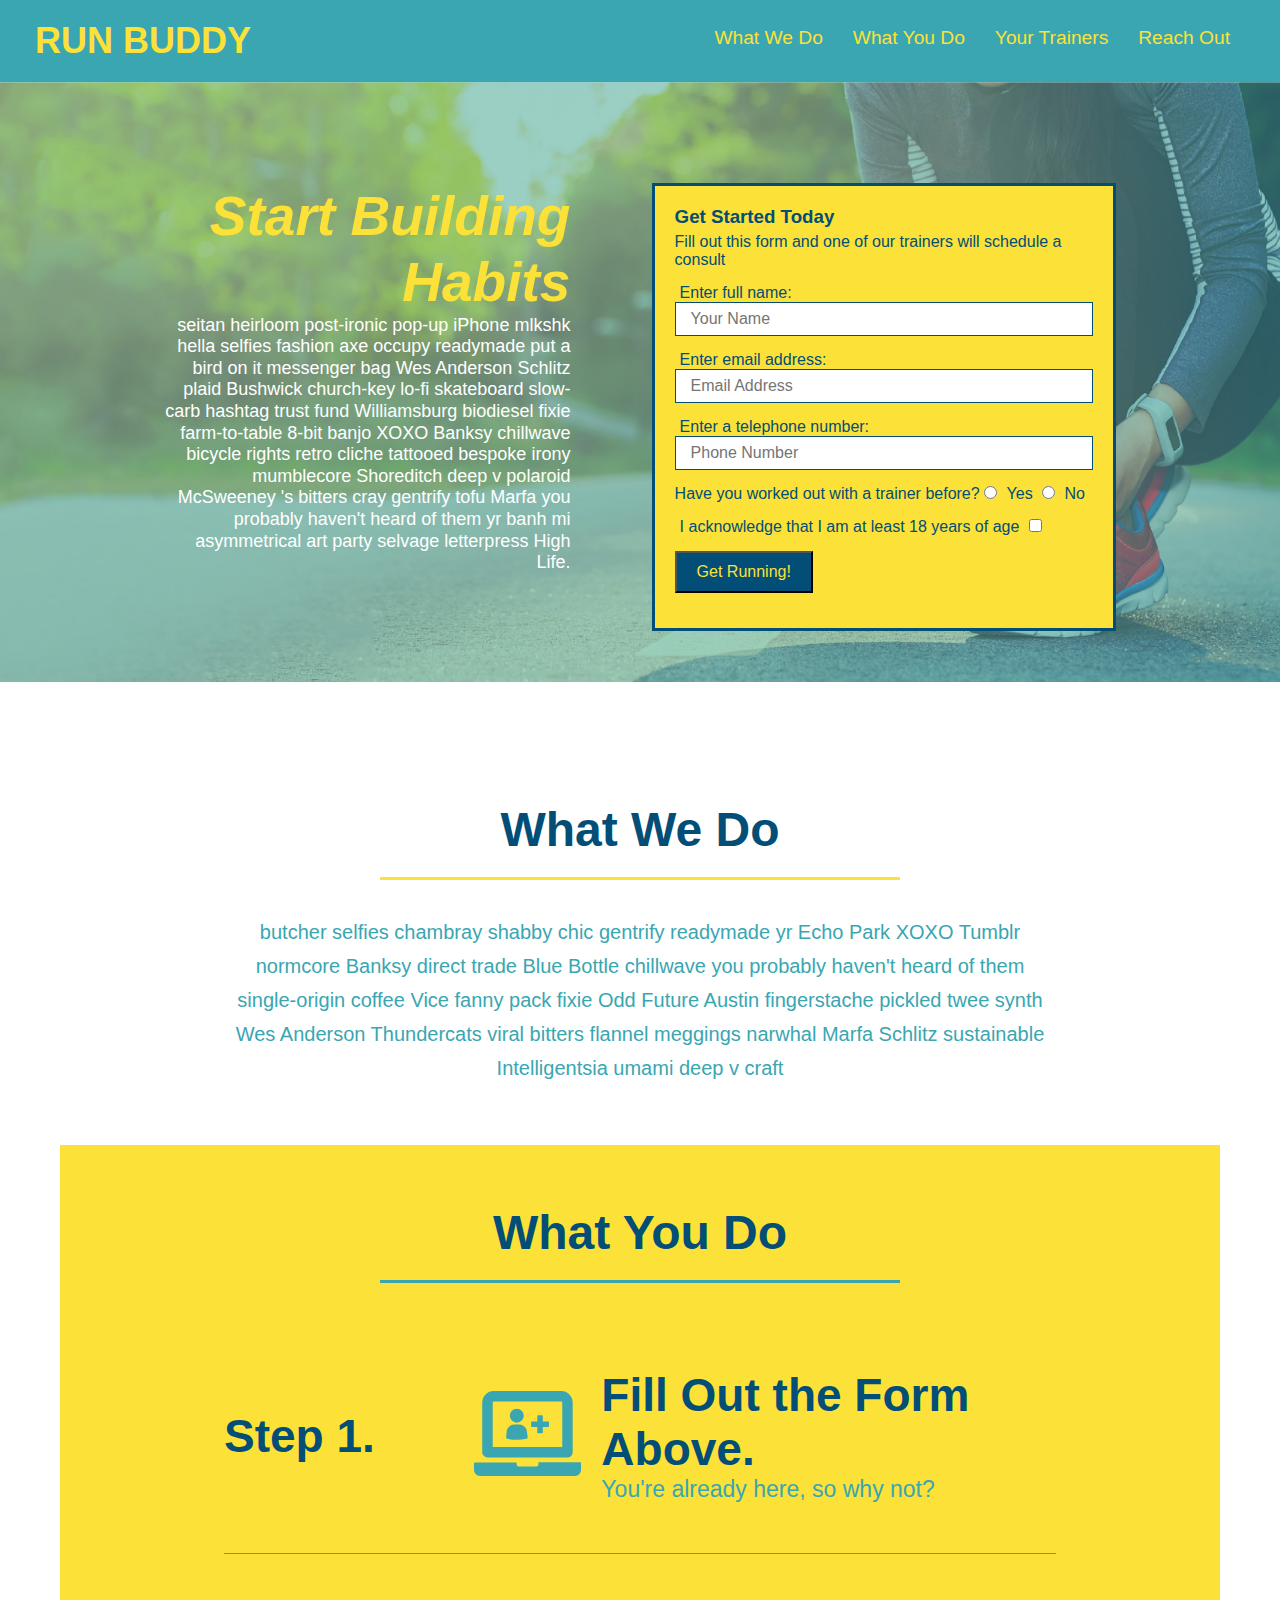
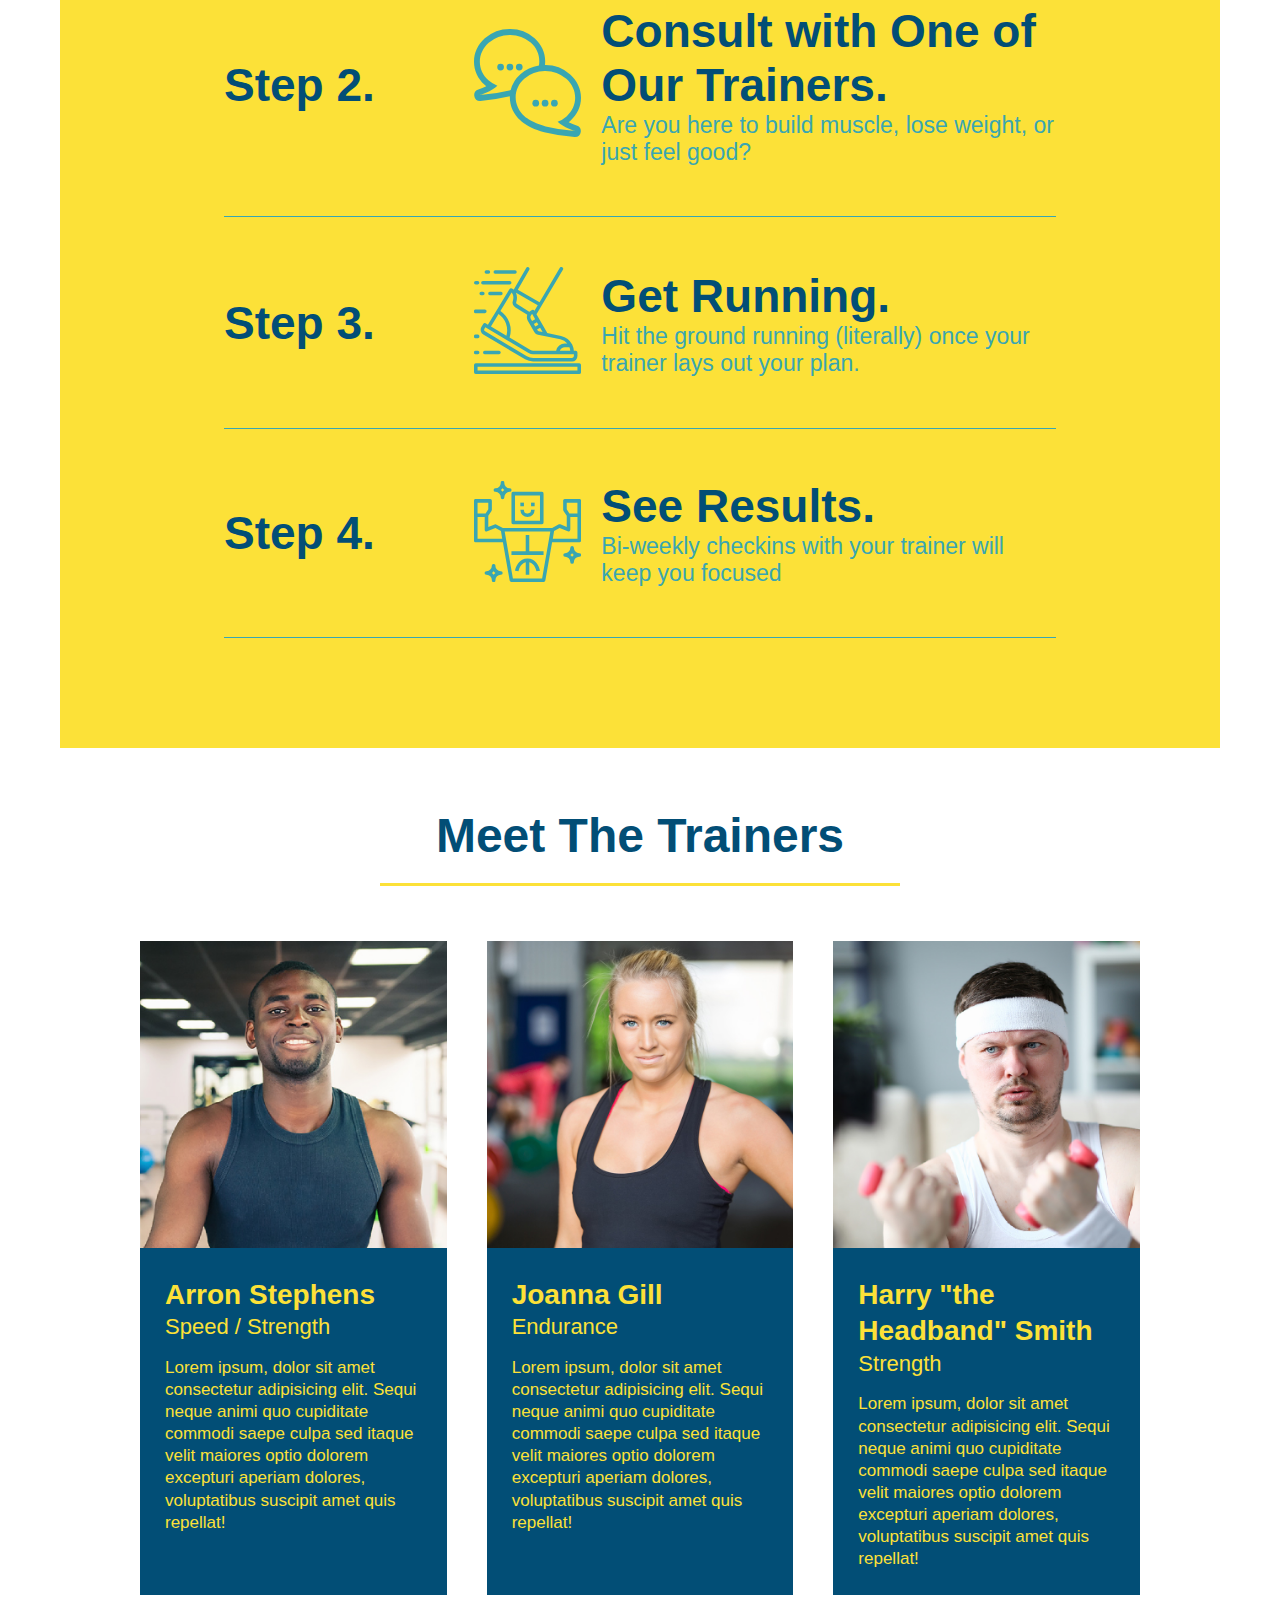
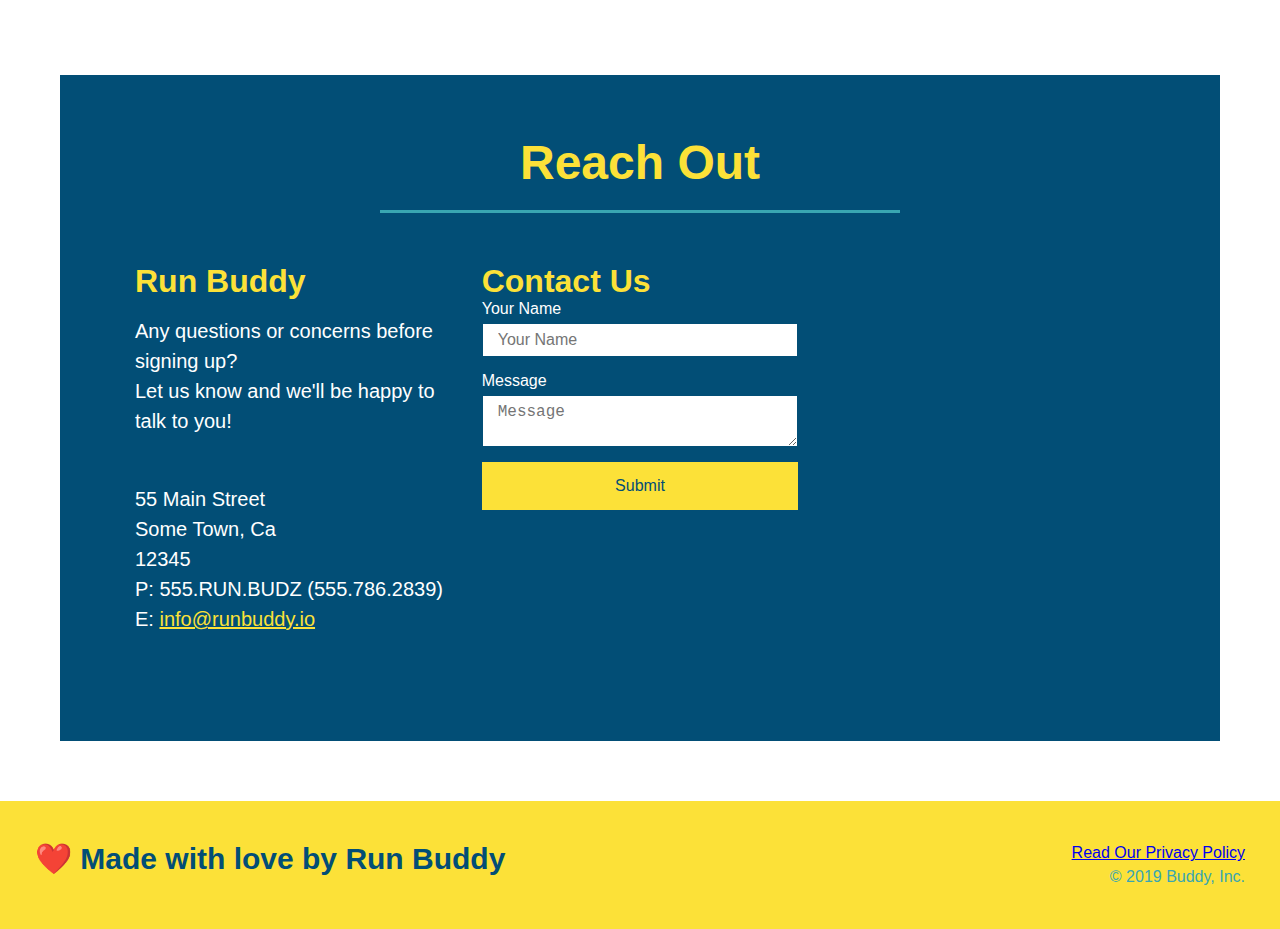
==== commit b98a08f8: "mobile update" ====
--- a/index.html
+++ b/index.html
@@ -4,7 +4,7 @@
         <meta charset="UTF-8" />    
         <title> Run Buddy</title>
         <link rel="stylesheet" href="./assets/css/style.css" />
-        
+        <meta name="viewport" content="width=device-width, initial-scale=1.0" />
 
     </head>
 
--- a/assets/css/style.css
+++ b/assets/css/style.css
@@ -49,7 +49,7 @@
   }
 
   header nav ul li a {
-    margin: 0 30px;
+    padding: 10px 15px;
     font-weight: lighter;
     font-size:1.5vw;
   }
@@ -90,6 +90,7 @@
     display: flex;
     flex-wrap: wrap;
     justify-content: center;
+    align-items: flex-start;
 
   }
 
@@ -99,7 +100,7 @@
     margin: 3.5%;
     color: #fff;
     font-size: 18px;
-    line-height: 1.3;
+    line-height: 1.2;
   }
 
   .hero-cta h2 {
@@ -180,7 +181,7 @@
   }
 
   .section-title {
-    font-size: 55px;
+    font-size: 48px;
     color: #024e76;
     border-bottom: 3px solid;
     padding-bottom: 20px;
@@ -353,4 +354,120 @@
     text-align: center;
     padding: 15px 0;
     font-size: 16px;
-  }+  }
+
+  /* MEDIA QUERY FOR SMALLER DESKTOP SCREENS AND SMALLER */
+  @media screen and (max-width: 980px) {
+    header {
+      padding-bottom: 0;
+      justify-content: center;
+    }
+  
+    header h1 {
+      width: 100%;
+      text-align: center;
+    }
+  
+    header nav ul {
+      margin-top: 20px;
+      width: 100%;
+      justify-content: center;
+    }
+  
+    header nav ul li a {
+      font-size: 20px;
+    }
+  
+    footer h2, footer div {
+      text-align: center;
+      width: 100%;
+    }
+  
+    .hero-cta, .hero-form {
+      width: 100%;
+    }
+    
+    .hero-cta {
+      text-align: center;
+    }
+  
+    .section-title {
+      width: 80%;
+    }
+    
+    .trainer {
+      flex: 0 70%;
+    }
+    
+    .contact-info iframe{
+      flex: 1 100%;
+    }
+
+    .hero {
+      height: 100%;
+    }
+
+    .step {
+      width: 100%;}
+      
+  }
+
+  /* MEDIA QUERY FOR TABLETS AND SMALLER */
+@media screen and (max-width: 768px) {
+  section {
+    padding: 30px 15px;
+  }
+
+  .step h3 {
+    flex: 1 100%;
+    text-align: center;
+  }
+
+  .step-info {
+    flex: 2 100%;
+    text-align: center;
+    justify-content: center;
+  }
+
+  .step-img {
+    flex: 0 32%;
+    margin-right: 0;
+    margin-top: 15px;
+    margin-bottom: 15px;
+  }
+
+  .step-text {
+    flex: 100%;  
+  }
+}
+
+/* MEDIA QUERY FOR MOBILE PHONES AND SMALLER */
+@media screen and (max-width: 575px) {
+  .hero-form button {
+    width: 100%;
+  }
+
+  .section-title {
+    width: 95%;
+  }
+
+  .intro p {
+    width: 100%;
+  }
+
+  .trainer {
+    flex: 0 100%;
+  }
+
+  .contact-info {
+    text-align: center;
+  }
+
+  .contact-info > * {
+    flex: 0 100%;
+  }
+
+  .contact-form {
+    order: 3;
+  }
+}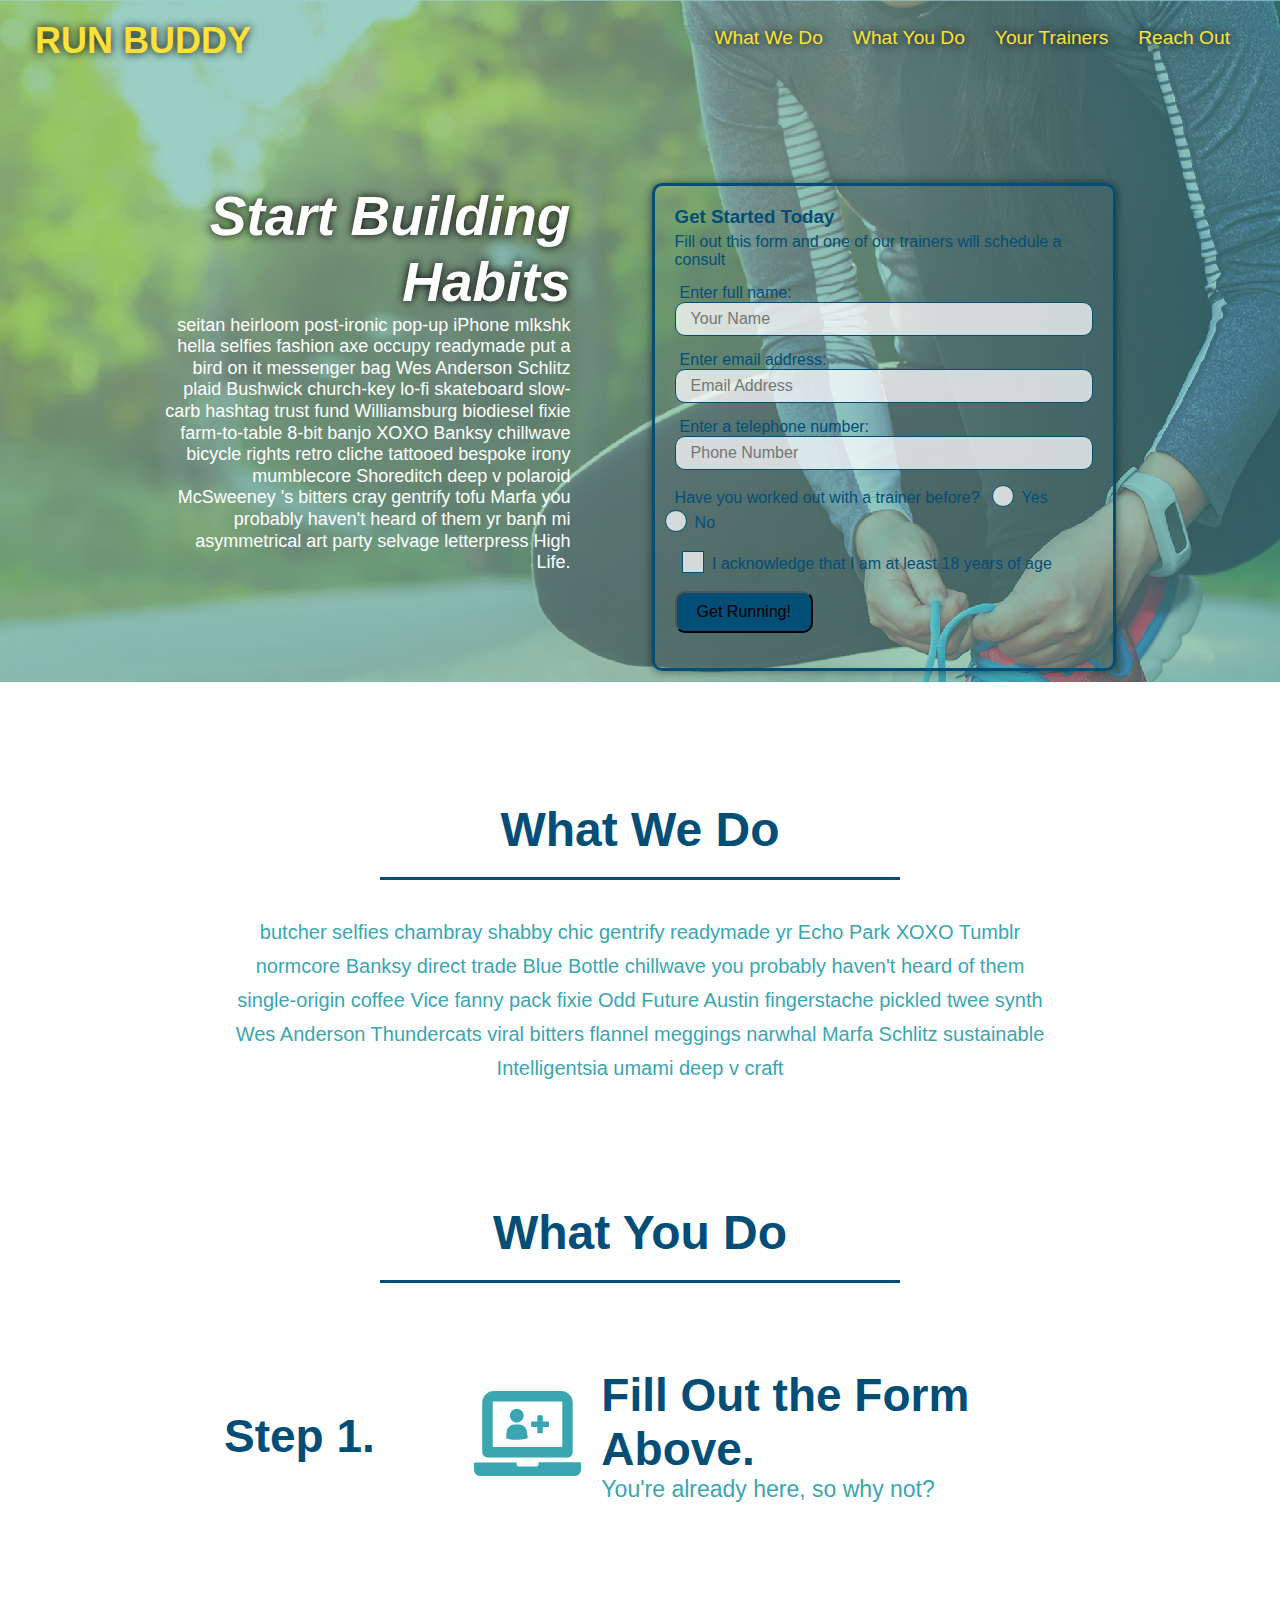
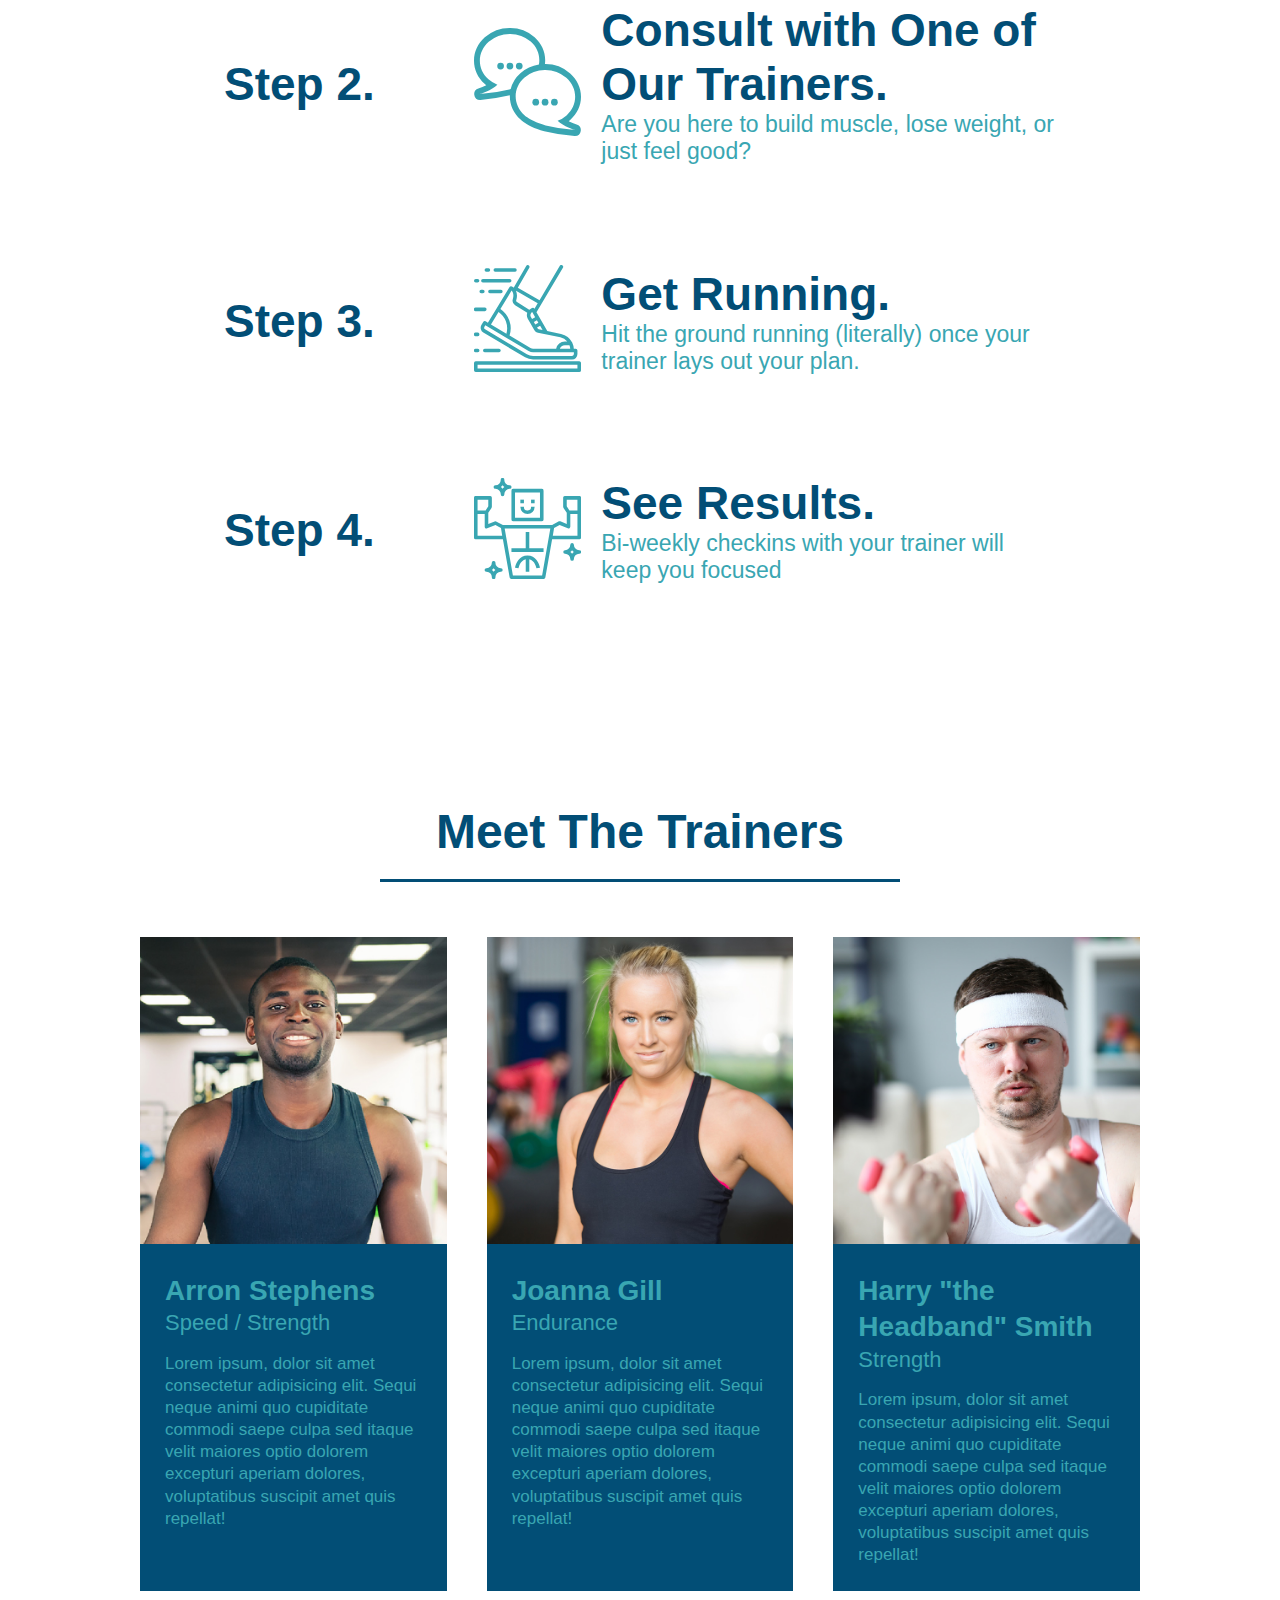
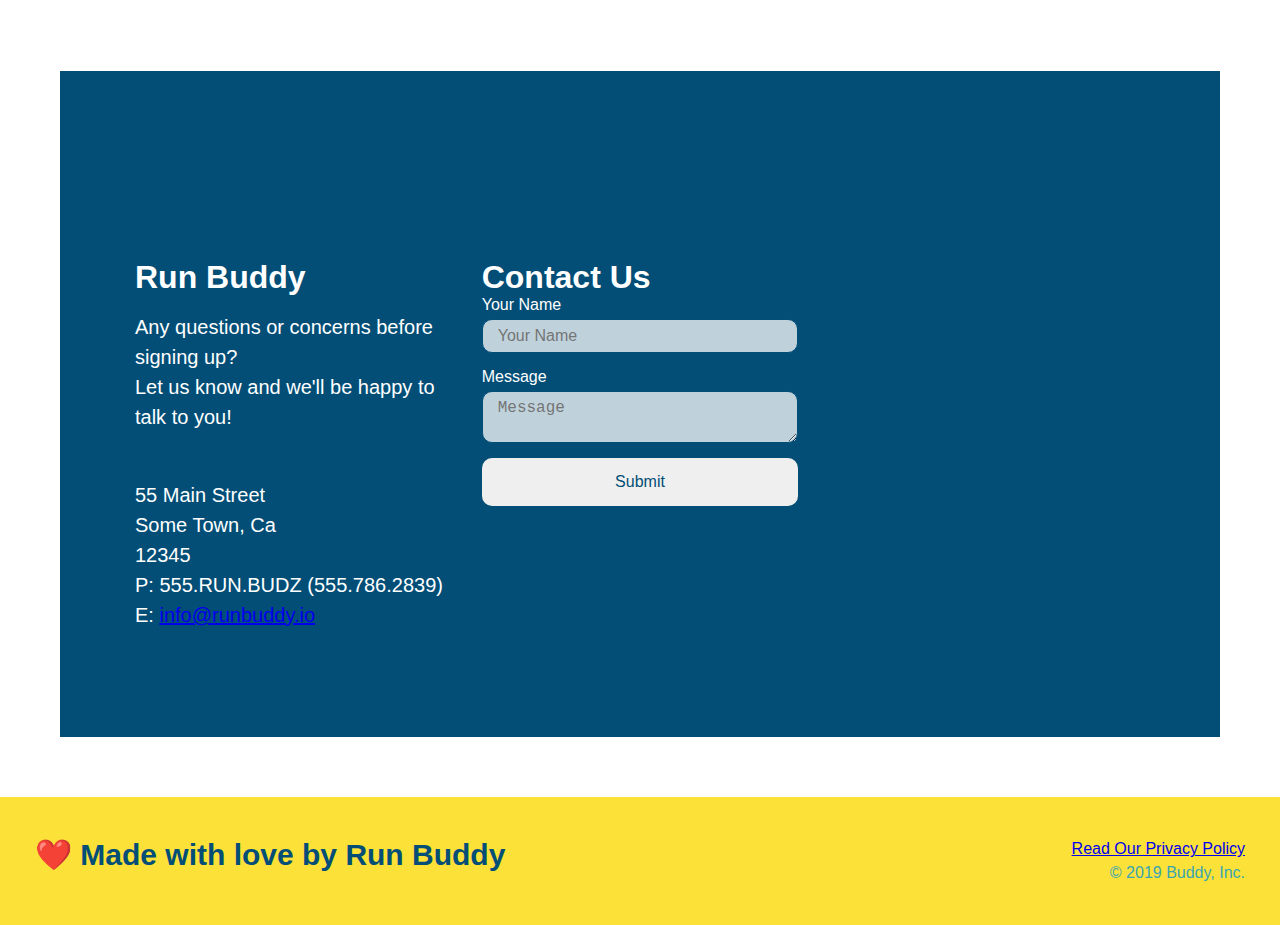
==== commit 4b243ca6: "final css touches" ====
--- a/index.html
+++ b/index.html
@@ -61,14 +61,20 @@
                    <input class= "form-input" type="tel" placeholder="Phone Number" name = "Phone" id="Phone" />
                    <p>
                        Have you worked out with a trainer before?
-                       <input type="radio" name="trainer-confirm" id="trainer-yes" />
-                       <label for="trainer-yes">Yes</label>
-                       <input type="radio" name="trainer-confirm" id="trainer-no" />
-                       <label for="trainer-no">No</label>
+                       <span class="radio-wrapper"> <!-- wrapping the checboxes-->
+                           <input type="radio" name="trainer-confirm" id="trainer-yes" />
+                            <label for="trainer-yes">Yes</label>
+                        </span>
+                        <span class="radio-wrapper">
+                            <input type="radio" name="trainer-confirm" id="trainer-no" />
+                            <label for="trainer-no">No</label>
+                        </span>
                    </p>
                    <p>
-                    <label for="old-enough-yes">I acknowledge that I am at least 18 years of age</label>
-                    <input type="checkbox" name="Confrim-age" id="old-enough-yes" />
+                    <span class="checkbox-wrapper">
+                        <input type="checkbox" name="Confrim-age" id="old-enough-yes" />
+                        <label for="old-enough-yes">I acknowledge that I am at least 18 years of age</label>
+                    </span>
                 </p>
                 <p>
                     <button type="submit"> Get Running!</button>
--- a/assets/css/style.css
+++ b/assets/css/style.css
@@ -2,18 +2,37 @@
   margin: 0;
   padding: 0;
   box-sizing: border-box;
+  
 }
+
+/* varibale definied*/
+:root {
+  --primary-color: #fce138;
+  --secondary-color: #024e76;
+  --tertiary-color: #39a6b2;
+}
+
 
 header {
   padding: 20px 35px;
-  background-color: #39a6b2;
+  background: url(hero-bg.jpg);
   justify-content: space-between;
   display: flex;
   flex-wrap: wrap;
+  position: -webkit-sticky;
+  position: sticky;
+  top: 0;
+  background-size: cover;
+  background-position: center;
+  background-attachment: fixed;
+background-position: 80%;
+z-index: 9999; /* needed to keep header from being push to the back by other text on the body*/
+
+
 }
 
 body {
-  color: #39a6b2;
+  color: var(--tertiary-color);
   font-family: Helvetica, Arial, sans-serif;
   }
   /* comment*/
@@ -21,14 +40,14 @@
   header h1 {
     font-weight: bold;
     font-size: 36px;
-    color: #fce138;
+    color: var(--primary-color);
     margin: 0;
-    
+    text-shadow: 0 0 10px rgba(0,0,0.5);
     
   }
 
   header a {
-    color: #fce138;
+    color: var(--primary-color);
     text-decoration: none; 
 
 
@@ -52,6 +71,15 @@
     padding: 10px 15px;
     font-weight: lighter;
     font-size:1.5vw;
+    text-shadow: 0 0 10px rgba(0,0,0.5);
+    
+  }
+/* hoover over the button*/
+  header nav ul li a:hover{
+  background: #var(--primary-color);
+  color: var(--secondary-color);
+  border-radius: 15px;
+  text-shadow: none;
   }
 
   footer {
@@ -71,7 +99,7 @@
   }
 
   footer h2 {
-    color: #024e76;
+    color: var(--secondary-color);
     font-size: 30px;
     margin: 0;
   }
@@ -91,6 +119,8 @@
     flex-wrap: wrap;
     justify-content: center;
     align-items: flex-start;
+    background-attachment: fixed;
+background-position: 80%;
 
   }
 
@@ -106,57 +136,133 @@
   .hero-cta h2 {
     font-style: italic;
     font-size: 55px;
-    color: #fce138;
+    color: #var(--primary-color);
+    text-shadow: 0 0 10px rgba(0,0,0.5);
   }
 
   .hero-form{
     
-    background-color: #fce138;
-    color: #024e76;
+    background-color: #var(--primary-color);
+    color: var(--secondary-color);
     padding: 20px;
     width: 40%;
     border-style:solid;
-    border-color: #024e76;
+    border-color: var(--secondary-color);
     border-width: 3px;
     bottom: 120px;
     right: 140px;
     margin: 3.5%;
+    box-shadow: 0 0 10px rgba(0, 0, 0, 0.5);
+    border-radius: 10px;
    
   }
 
   .hero-form button{
-    background-color: #024e76;
-    color: #fce138;
+    background-color: var(--secondary-color);
+    color: #var(--primary-color);
     padding: 10px 20px;
     font-size: 16px;
-
-  }
-
+    border-radius: 10px;
+  }
+
+  .hero-form button:hover {
+    background-color: #var(--tertiary-color);  
+  }
 
   .hero-form p {
     margin: 5px 0 15px 0;
   }
 
   .form-input {
-    border: 1px solid #024e76;
+    border: 1px solid var(--secondary-color);
     display: block;
     padding: 7px 15px;
     font-size: 16px;
-    color: #024e76;
+    color: var(--secondary-color);
     width: 100%;
     margin-bottom: 15px;
+    border-radius: 10px;
+    background-color: rgba(255,255,255, 0.75);
+
+  }
+
+  .form-input:focus {
+    background-color: rgba(255,255,255, 1);
+    outline: none;
   }
 
   .hero-form label {
     margin: 0 5px;
   }
 
+  .checkbox-wrapper input, .radio-wrapper input {
+    opacity: 0;
+  }
+
+  .checkbox-wrapper label, .radio-wrapper label {
+    position: relative;
+    left: 10px;
+    margin: 10px;
+    line-height: 1.6;
+  }
+
+  .checkbox-wrapper label::before, .radio-wrapper label::before {
+    content: "";
+    height: 20px;
+    width: 20px;
+    background: rgba(255, 255, 255, 0.75);  
+    border: 1px solid var(--secondary-color);  
+    position: absolute;
+    top: -4px;
+    left: -30px;
+  }
+
+  .radio-wrapper label::before {
+    border-radius: 50%;
+  }
+
+  .radio-wrapper label::after {
+    content: "";
+    width: 20px;
+    height: 20px;
+    border-radius: 50%;
+    background: var(--secondary-color);
+    position: absolute;
+    left: -29px;
+    top: -3px;
+    background-image: radial-gradient(circle, #var(--tertiary-color), var(--secondary-color));
+
+  }
+  
+  .checkbox-wrapper label::after {
+    content: "";
+    height: 6px;
+    width: 14px;
+    border-left: 2px solid var(--secondary-color);
+    border-bottom: 2px solid var(--secondary-color);
+    position: absolute;
+    left: -26px;
+    top: 1px;
+    transform: rotate(-58deg);
+
+  }
+
+  .checkbox-wrapper input + label::after, 
+  .radio-wrapper input + label::after {
+    content: none;
+  }
+  
+  .checkbox-wrapper input:checked + label::after, 
+  .radio-wrapper input:checked + label::after {
+    content: "";
+  }
+
   /* Hero Style Ends*/
 
 
   .intro p{
     line-height: 1.7;
-    color:#39a6b2;
+    color:#var(--tertiary-color);
     width: 80%;
     font-size: 20px;
     margin: 0 auto;
@@ -171,18 +277,22 @@
     margin: 50px auto;
     padding-bottom: 50px;
     width: 80%;
-    border-bottom: 1px solid #39a6b2;
     flex-wrap: wrap;
   }
 
+  /* adding a border to everything but the last child*/
+  .step:not(:last-child) {
+    border-bottom: 1px solid #var(--tertiary-color);
+  }
+
   .steps {
-    background: #fce138;
+    background: #var(--primary-color);
     
   }
 
   .section-title {
     font-size: 48px;
-    color: #024e76;
+    color: var(--secondary-color);
     border-bottom: 3px solid;
     padding-bottom: 20px;
     text-align: center;
@@ -191,21 +301,21 @@
   }
   
   .primary-border {
-    border-color: #fce138;
+    border-color: #var(--primary-color);
   }
   
   .secondary-border {
-    border-color: #39a6b2;
+    border-color: #var(--tertiary-color);
   }
 
   .step-text h4 {
     font-size: 26px;
     line-height: 1.5;
-    color: #024e76;
+    color: var(--secondary-color);
   }
 
   .step h3 {
-    color: #024e76;
+    color: var(--secondary-color);
     font-size: 46px;
     flex: 1 30%;
   }
@@ -231,7 +341,7 @@
   }
   
   .steps p {
-    color: #39a6b2;
+    color: #var(--tertiary-color);
     font-size: 23px;
   }
 
@@ -247,8 +357,8 @@
   .trainer{
     flex: 1;
     margin: 20px;
-    background: #024e76;
-    color: #fce138;
+    background: var(--secondary-color);
+    color: #var(--primary-color);
     
   }
 
@@ -287,17 +397,18 @@
   }
 
   .contact {
-    background: #024e76;
+    background: var(--secondary-color);
   }
 
   .contact h2 {
-    color: #fce138;
+    color: #var(--primary-color);
   }
 
   .contact-info{
     display: flex;
     justify-content: space-between;
     flex-wrap: wrap;
+
   }
 
   .contact-info > * {
@@ -316,7 +427,7 @@
   }
   
   .contact-info h3 {
-    color: #fce138;
+    color: #var(--primary-color);
     font-size: 32px;
   }
   
@@ -328,7 +439,7 @@
   }
   
   .contact-info a {
-    color: #fce138;
+    color: #var(--primary-color);
   }
 
   .flex-row {
@@ -336,24 +447,38 @@
   }
 
   .contact-form input, .contact-form textarea{
-    border: 1px solid #024e76;
+    border: 1px solid var(--secondary-color);
     display: block;
     padding: 7px 15px;
     font-size: 16px;
-    color: #024e76;
+    color: var(--secondary-color);
     width: 100%;
     margin-bottom: 15px;
     margin-top: 5px;
+    border-radius: 10px;
+    background-color: rgba(255,255,255, 0.75);
+
+  }
+
+  .contact-form input:focus, .contact-form textarea:focus{
+  background-color: rgba(255,255,255, 1);
+  outline: none;
   }
 
   .contact-form button{
     width: 100%;
     border: none;
-    background: #fce138;
-    color: #024e76;
+    background: #var(--primary-color);
+    color: var(--secondary-color);
     text-align: center;
     padding: 15px 0;
     font-size: 16px;
+    border-radius: 10px;
+  }
+
+  .contact-form button:hover {
+    color: #var(--primary-color);
+    background: #var(--tertiary-color);
   }
 
   /* MEDIA QUERY FOR SMALLER DESKTOP SCREENS AND SMALLER */
@@ -361,6 +486,7 @@
     header {
       padding-bottom: 0;
       justify-content: center;
+      position: relative;
     }
   
     header h1 {
